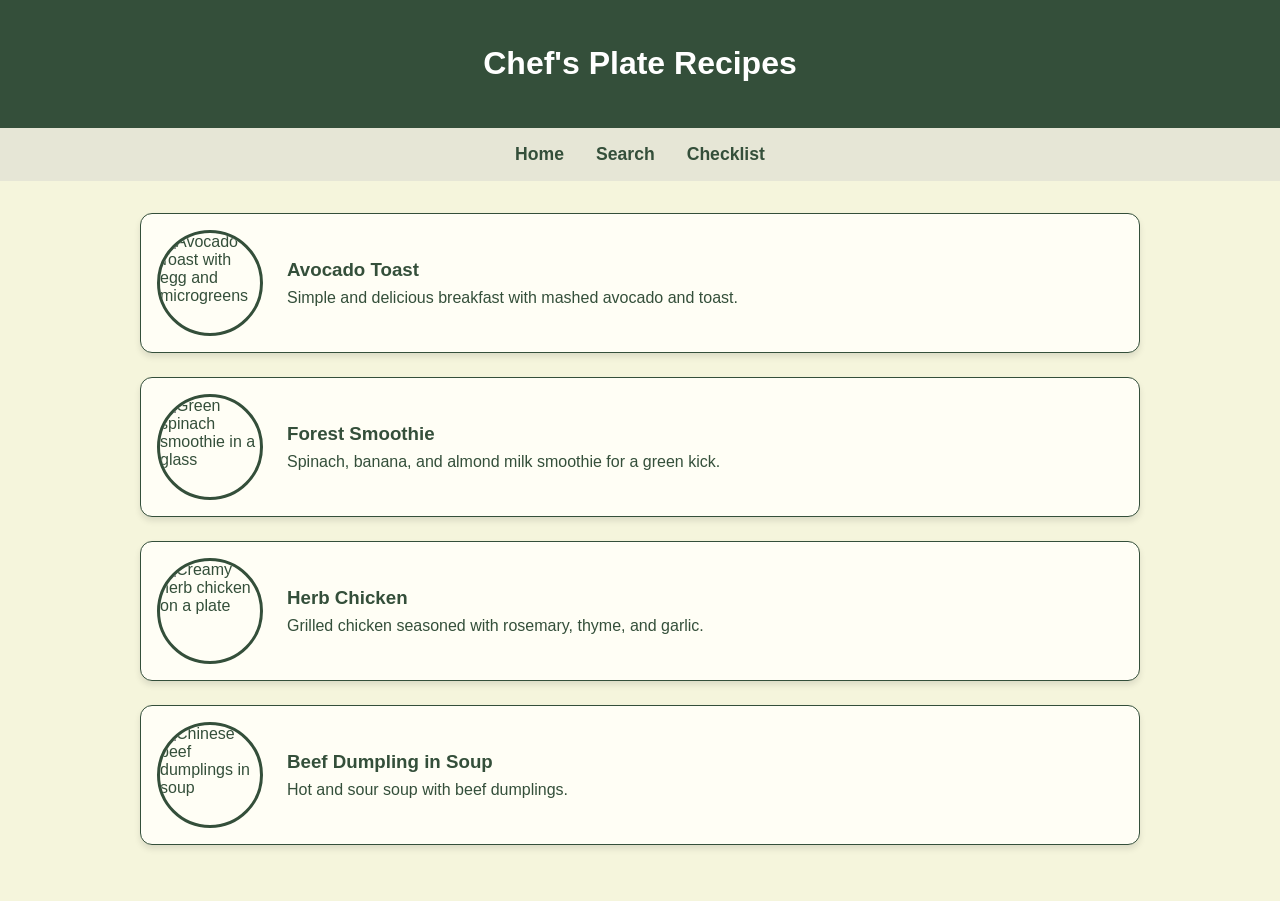
==== Index.html @ 717a1c28 "Update Index.html" ====
<!DOCTYPE html>
<html lang="en">
<head>
  <meta charset="UTF-8" />
  <title>Chef's Plate Recipes</title>
  <meta name="viewport" content="width=device-width, initial-scale=1.0" />
  <style>
    /* Base Styles */
    body {
      margin: 0;
      font-family: 'Segoe UI', sans-serif;
      background-color: #f5f5dc;
      color: #344F3A;
    }

    header {
      background-color: #344F3A;
      color: #fff;
      padding: 1.5rem 1rem;
      text-align: center;
    }

    nav {
      display: flex;
      justify-content: center;
      gap: 2rem;
      background-color: #e6e6d6;
      padding: 1rem 0;
    }

    nav a {
      text-decoration: none;
      color: #344F3A;
      font-weight: bold;
      font-size: 1.1rem;
      transition: color 0.3s;
      cursor: pointer;
    }

    nav a:hover {
      color: #2e8b57;
    }

    .container {
      max-width: 1000px;
      margin: 0 auto;
      padding: 2rem 1rem;
    }

    .section {
      display: none;
    }

    .active {
      display: block;
    }

    .recipe {
      border: 1px solid #344F3A;
      border-radius: 12px;
      padding: 1rem;
      margin-bottom: 1.5rem;
      background-color: #fffef5;
      display: flex;
      align-items: center;
      gap: 1.5rem;
      box-shadow: 0 4px 6px rgba(0, 0, 0, 0.1);
      transition: transform 0.2s;
      cursor: pointer;
    }

    .recipe:hover {
      transform: scale(1.02);
    }

    .recipe img {
      width: 100px;
      height: 100px;
      object-fit: cover;
      border-radius: 50%;
      border: 3px solid #344F3A;
    }

    .recipe h3 {
      margin: 0 0 0.5rem 0;
    }

    .recipe p {
      margin: 0;
    }

    .search-bar {
      display: flex;
      margin-bottom: 2rem;
    }

    .search-bar input {
      flex: 1;
      padding: 0.75rem;
      border: 1px solid #344F3A;
      border-radius: 8px 0 0 8px;
      font-size: 1rem;
    }

    .search-bar button {
      padding: 0.75rem 1.5rem;
      background-color: #344F3A;
      color: white;
      border: none;
      border-radius: 0 8px 8px 0;
      cursor: pointer;
      font-size: 1rem;
      transition: background-color 0.3s;
    }

    .search-bar button:hover {
      background-color: #2e8b57;
    }

    #searchResults {
      transition: opacity 0.4s ease;
    }

    mark {
      background-color: #ffff99;
      font-weight: bold;
    }

    .checklist-container {
      background-color: #fffef5;
      padding: 2rem;
      border-radius: 16px;
      box-shadow: 0 4px 12px rgba(0, 0, 0, 0.05);
    }

    .checklist-container h2 {
      text-align: center;
      margin-bottom: 1.5rem;
      font-size: 1.8rem;
    }

    .checklist {
      display: flex;
      flex-direction: column;
      gap: 1rem;
    }

    .checklist label {
      display: flex;
      align-items: center;
      font-size: 1.1rem;
      cursor: pointer;
      position: relative;
      padding-left: 2.5rem;
    }

    .checklist input[type="checkbox"] {
      position: absolute;
      opacity: 0;
      cursor: pointer;
    }

    .custom-checkbox {
      position: absolute;
      left: 0;
      top: 50%;
      transform: translateY(-50%);
      height: 20px;
      width: 20px;
      background-color: transparent;
      border: 2px solid #344F3A;
      border-radius: 50%;
      transition: background-color 0.3s;
    }

    .checklist input[type="checkbox"]:checked ~ .custom-checkbox {
      background-color: #344F3A;
    }

    .custom-checkbox::after {
      content: "✔";
      position: absolute;
      top: 50%;
      left: 50%;
      transform: translate(-50%, -50%) scale(0);
      color: white;
      font-size: 14px;
      transition: transform 0.2s ease;
    }

    .checklist input[type="checkbox"]:checked ~ .custom-checkbox::after {
      transform: translate(-50%, -50%) scale(1);
    }

    @media (max-width: 600px) {
      .recipe {
        flex-direction: column;
        align-items: flex-start;
      }

      .search-bar {
        flex-direction: column;
      }

      .search-bar input,
      .search-bar button {
        width: 100%;
        border-radius: 8px;
      }

      .search-bar button {
        margin-top: 0.5rem;
      }
    }
  </style>
</head>
<body>

  <header>
    <h1>Chef's Plate Recipes</h1>
  </header>

  <nav>
    <a onclick="showSection('home')">Home</a>
    <a onclick="showSection('search')">Search</a>
    <a onclick="showSection('checklist')">Checklist</a>
  </nav>

  <div class="container">
    <!-- Home Section -->
    <div id="home" class="section active">
      <div class="recipe" data-title="Avocado Toast">
        <img src="https://media.gettyimages.com/id/1251583567/photo/toasts-of-dark-bread-with-avocado-slices-red-tomatoes-fried-egg-and-microgreen-top-view-with.jpg" alt="Avocado Toast with egg and microgreens" />
        <div>
          <h3>Avocado Toast</h3>
          <p>Simple and delicious breakfast with mashed avocado and toast.</p>
        </div>
      </div>
      
      <div class="recipe" data-title="Forest Smoothie">
        <img src="https://www.cookingclassy.com/wp-content/uploads/2019/07/green-smoothie-10.jpg" alt="Green spinach smoothie in a glass" />
        <div>
          <h3>Forest Smoothie</h3>
          <p>Spinach, banana, and almond milk smoothie for a green kick.</p>
        </div>
      </div>
      
      <div class="recipe" data-title="Herb Chicken">
        <img src="https://www.paleorunningmomma.com/wp-content/uploads/2020/12/creamy-garlic-herb-chicken_-14.jpg" alt="Creamy herb chicken on a plate" />
        <div>
          <h3>Herb Chicken</h3>
          <p>Grilled chicken seasoned with rosemary, thyme, and garlic.</p>
        </div>
      </div>
      
      <div class="recipe" data-title="Beef Dumpling in Soup">
        <img src="https://www.marionskitchen.com/wp-content/uploads/2021/08/Northern-Chinese-Beef-Dumplings2914.jpg" alt="Chinese beef dumplings in soup" />
        <div>
          <h3>Beef Dumpling in Soup</h3>
          <p>Hot and sour soup with beef dumplings.</p>
        </div>
      </div>
    </div>

    <!-- Search Section -->
    <div id="search" class="section">
      <div class="search-bar">
        <input type="text" id="searchInput" placeholder="Search recipes..." oninput="filterRecipes()" />
        <button onclick="filterRecipes()">Search</button>
      </div>
      <div id="searchResults"></div>
    </div>

    <!-- Checklist Section -->
    <div id="checklist" class="section">
      <div class="checklist-container">
        <h2>Ingredient Checklist</h2>
        <div class="checklist">
          <label><input type="checkbox" /><span class="custom-checkbox"></span> Avocados</label>
          <label><input type="checkbox" /><span class="custom-checkbox"></span> Bread</label>
          <label><input type="checkbox" /><span class="custom-checkbox"></span> Spinach</label>
          <label><input type="checkbox" /><span class="custom-checkbox"></span> Bananas</label>
          <label><input type="checkbox" /><span class="custom-checkbox"></span> Almond Milk</label>
          <label><input type="checkbox" /><span class="custom-checkbox"></span> Chicken</label>
          <label><input type="checkbox" /><span class="custom-checkbox"></span> Garlic</label>
          <label><input type="checkbox" /><span class="custom-checkbox"></span> Thyme</label>
          <label><input type="checkbox" /><span class="custom-checkbox"></span> Rosemary</label>
        </div>
      </div>
    </div>
  </div>

  <script>
    function showSection(id) {
      document.querySelectorAll('.section').forEach(section => {
        section.classList.remove('active');
      });
      document.getElementById(id).classList.add('active');
    }

    function filterRecipes() {
      const searchValue = document.getElementById('searchInput').value.toLowerCase();
      const recipes = document.querySelectorAll('.recipe');
      const searchResults = document.getElementById('searchResults');
      searchResults.innerHTML = '';

      recipes.forEach(recipe => {
        const title = recipe.dataset.title.toLowerCase();
        if (title.includes(searchValue)) {
          const clone = recipe.cloneNode(true);
          highlightText(clone, searchValue);
          searchResults.appendChild(clone);
          setUpToggle(clone);
        }
      });

      if (!searchResults.hasChildNodes()) {
        searchResults.innerHTML = '<p>No matching recipes found.</p>';
      }

      searchResults.style.opacity = 0;
      requestAnimationFrame(() => {
        searchResults.style.transition = 'opacity 0.4s';
        searchResults.style.opacity = 1;
      });
    }

    function highlightText(recipeElement, searchValue) {
      if (!searchValue) return;
      const h3 = recipeElement.querySelector('h3');
      const regex = new RegExp(`(${searchValue})`, 'ig');
      h3.innerHTML = h3.textContent.replace(regex, `<mark>$1</mark>`);
    }

    function setUpToggle(container = document) {
      container.querySelectorAll('.recipe').forEach(recipe => {
        if (!recipe.querySelector('.details')) {
          const details = document.createElement('div');
          details.className = 'details';
          details.style.marginTop = '1rem';
          details.style.display = 'none';
          details.innerHTML = `
            <strong>Ingredients:</strong>
            <ul><li>Ingredient 1</li><li>Ingredient 2</li></ul>
            <strong>Instructions:</strong>
            <p>Lorem ipsum dolor sit amet, consectetur adipiscing elit.</p>
          `;
          recipe.appendChild(details);

          recipe.setAttribute('role', 'button');
          recipe.setAttribute('tabindex', '0');

          recipe.addEventListener('click', () => {
            details.style.display = details.style.display === 'none' ? 'block' : 'none';
          });
          recipe.addEventListener('keypress', e => {
            if (e.key === 'Enter') details.style.display = details.style.display === 'none' ? 'block' : 'none';
          });
        }
      });
    }

    document.addEventListener('DOMContentLoaded', () => {
      setUpToggle();
    });
  </script>

</body>
</html>
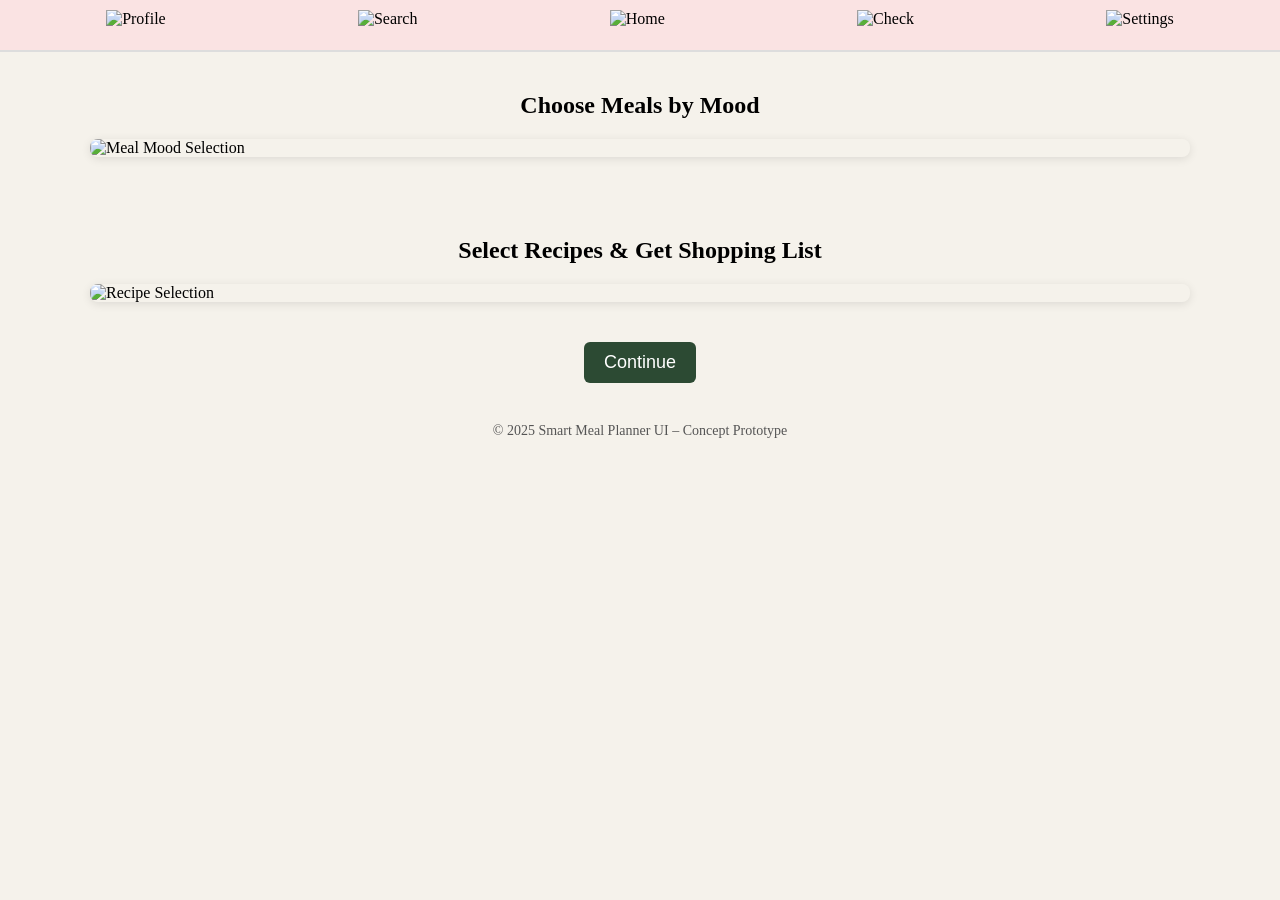
==== commit d76961c4: "Update Index.html" ====
--- a/Index.html
+++ b/Index.html
@@ -1,369 +1,94 @@
+
 <!DOCTYPE html>
 <html lang="en">
 <head>
   <meta charset="UTF-8" />
-  <title>Chef's Plate Recipes</title>
-  <meta name="viewport" content="width=device-width, initial-scale=1.0" />
+  <meta name="viewport" content="width=device-width, initial-scale=1.0"/>
+  <title>Recipe Selector</title>
   <style>
-    /* Base Styles */
     body {
+      font-family: 'Georgia', serif;
+      background: #f5f2eb;
       margin: 0;
-      font-family: 'Segoe UI', sans-serif;
-      background-color: #f5f5dc;
-      color: #344F3A;
+      padding: 0;
     }
 
     header {
-      background-color: #344F3A;
-      color: #fff;
-      padding: 1.5rem 1rem;
-      text-align: center;
+      background: #fae3e3;
+      display: flex;
+      justify-content: space-around;
+      align-items: center;
+      padding: 10px;
+      border-bottom: 2px solid #ddd;
     }
 
-    nav {
-      display: flex;
-      justify-content: center;
-      gap: 2rem;
-      background-color: #e6e6d6;
-      padding: 1rem 0;
-    }
-
-    nav a {
-      text-decoration: none;
-      color: #344F3A;
-      font-weight: bold;
-      font-size: 1.1rem;
-      transition: color 0.3s;
+    header img {
+      height: 30px;
       cursor: pointer;
     }
 
-    nav a:hover {
-      color: #2e8b57;
+    .section {
+      padding: 20px;
     }
 
-    .container {
-      max-width: 1000px;
-      margin: 0 auto;
-      padding: 2rem 1rem;
+    .image-full {
+      width: 100%;
+      max-width: 1100px;
+      display: block;
+      margin: 20px auto;
+      border-radius: 8px;
+      box-shadow: 0 2px 10px rgba(0,0,0,0.1);
     }
 
-    .section {
-      display: none;
+    footer {
+      text-align: center;
+      padding: 20px;
+      font-size: 14px;
+      color: #555;
     }
 
-    .active {
-      display: block;
-    }
-
-    .recipe {
-      border: 1px solid #344F3A;
-      border-radius: 12px;
-      padding: 1rem;
-      margin-bottom: 1.5rem;
-      background-color: #fffef5;
-      display: flex;
-      align-items: center;
-      gap: 1.5rem;
-      box-shadow: 0 4px 6px rgba(0, 0, 0, 0.1);
-      transition: transform 0.2s;
+    button {
+      background-color: #2c4a33;
+      color: #fff;
+      padding: 10px 20px;
+      font-size: 18px;
+      border: none;
+      border-radius: 6px;
+      margin-top: 20px;
       cursor: pointer;
     }
 
-    .recipe:hover {
-      transform: scale(1.02);
-    }
-
-    .recipe img {
-      width: 100px;
-      height: 100px;
-      object-fit: cover;
-      border-radius: 50%;
-      border: 3px solid #344F3A;
-    }
-
-    .recipe h3 {
-      margin: 0 0 0.5rem 0;
-    }
-
-    .recipe p {
-      margin: 0;
-    }
-
-    .search-bar {
-      display: flex;
-      margin-bottom: 2rem;
-    }
-
-    .search-bar input {
-      flex: 1;
-      padding: 0.75rem;
-      border: 1px solid #344F3A;
-      border-radius: 8px 0 0 8px;
-      font-size: 1rem;
-    }
-
-    .search-bar button {
-      padding: 0.75rem 1.5rem;
-      background-color: #344F3A;
-      color: white;
-      border: none;
-      border-radius: 0 8px 8px 0;
-      cursor: pointer;
-      font-size: 1rem;
-      transition: background-color 0.3s;
-    }
-
-    .search-bar button:hover {
-      background-color: #2e8b57;
-    }
-
-    #searchResults {
-      transition: opacity 0.4s ease;
-    }
-
-    mark {
-      background-color: #ffff99;
-      font-weight: bold;
-    }
-
-    .checklist-container {
-      background-color: #fffef5;
-      padding: 2rem;
-      border-radius: 16px;
-      box-shadow: 0 4px 12px rgba(0, 0, 0, 0.05);
-    }
-
-    .checklist-container h2 {
-      text-align: center;
-      margin-bottom: 1.5rem;
-      font-size: 1.8rem;
-    }
-
-    .checklist {
-      display: flex;
-      flex-direction: column;
-      gap: 1rem;
-    }
-
-    .checklist label {
-      display: flex;
-      align-items: center;
-      font-size: 1.1rem;
-      cursor: pointer;
-      position: relative;
-      padding-left: 2.5rem;
-    }
-
-    .checklist input[type="checkbox"] {
-      position: absolute;
-      opacity: 0;
-      cursor: pointer;
-    }
-
-    .custom-checkbox {
-      position: absolute;
-      left: 0;
-      top: 50%;
-      transform: translateY(-50%);
-      height: 20px;
-      width: 20px;
-      background-color: transparent;
-      border: 2px solid #344F3A;
-      border-radius: 50%;
-      transition: background-color 0.3s;
-    }
-
-    .checklist input[type="checkbox"]:checked ~ .custom-checkbox {
-      background-color: #344F3A;
-    }
-
-    .custom-checkbox::after {
-      content: "✔";
-      position: absolute;
-      top: 50%;
-      left: 50%;
-      transform: translate(-50%, -50%) scale(0);
-      color: white;
-      font-size: 14px;
-      transition: transform 0.2s ease;
-    }
-
-    .checklist input[type="checkbox"]:checked ~ .custom-checkbox::after {
-      transform: translate(-50%, -50%) scale(1);
-    }
-
-    @media (max-width: 600px) {
-      .recipe {
-        flex-direction: column;
-        align-items: flex-start;
-      }
-
-      .search-bar {
-        flex-direction: column;
-      }
-
-      .search-bar input,
-      .search-bar button {
-        width: 100%;
-        border-radius: 8px;
-      }
-
-      .search-bar button {
-        margin-top: 0.5rem;
-      }
+    button:hover {
+      background-color: #3a6443;
     }
   </style>
 </head>
 <body>
 
   <header>
-    <h1>Chef's Plate Recipes</h1>
+    <img src="https://upload.wikimedia.org/wikipedia/commons/thumb/9/99/OOjs_UI_icon_userAvatar.svg/1024px-OOjs_UI_icon_userAvatar.svg.png" alt="Profile" />
+    <img src="https://upload.wikimedia.org/wikipedia/commons/thumb/2/24/Icon_search_font_awesome.svg/2048px-Icon_search_font_awesome.svg.png" alt="Search" />
+    <img src="https://upload.wikimedia.org/wikipedia/commons/9/92/Home_icon_black.png" alt="Home" />
+    <img src="https://upload.wikimedia.org/wikipedia/commons/thumb/0/0e/Check_mark_icon.svg/2048px-Check_mark_icon.svg.png" alt="Check" />
+    <img src="https://upload.wikimedia.org/wikipedia/commons/5/55/Settings_icon_2.svg" alt="Settings" />
   </header>
 
-  <nav>
-    <a onclick="showSection('home')">Home</a>
-    <a onclick="showSection('search')">Search</a>
-    <a onclick="showSection('checklist')">Checklist</a>
-  </nav>
+  <div class="section">
+    <h2 style="text-align: center;">Choose Meals by Mood</h2>
+    <img src="/mnt/data/Screen Shot 2025-05-08 at 7.22.37 PM.png" alt="Meal Mood Selection" class="image-full"/>
+  </div>
 
-  <div class="container">
-    <!-- Home Section -->
-    <div id="home" class="section active">
-      <div class="recipe" data-title="Avocado Toast">
-        <img src="https://media.gettyimages.com/id/1251583567/photo/toasts-of-dark-bread-with-avocado-slices-red-tomatoes-fried-egg-and-microgreen-top-view-with.jpg" alt="Avocado Toast with egg and microgreens" />
-        <div>
-          <h3>Avocado Toast</h3>
-          <p>Simple and delicious breakfast with mashed avocado and toast.</p>
-        </div>
-      </div>
-      
-      <div class="recipe" data-title="Forest Smoothie">
-        <img src="https://www.cookingclassy.com/wp-content/uploads/2019/07/green-smoothie-10.jpg" alt="Green spinach smoothie in a glass" />
-        <div>
-          <h3>Forest Smoothie</h3>
-          <p>Spinach, banana, and almond milk smoothie for a green kick.</p>
-        </div>
-      </div>
-      
-      <div class="recipe" data-title="Herb Chicken">
-        <img src="https://www.paleorunningmomma.com/wp-content/uploads/2020/12/creamy-garlic-herb-chicken_-14.jpg" alt="Creamy herb chicken on a plate" />
-        <div>
-          <h3>Herb Chicken</h3>
-          <p>Grilled chicken seasoned with rosemary, thyme, and garlic.</p>
-        </div>
-      </div>
-      
-      <div class="recipe" data-title="Beef Dumpling in Soup">
-        <img src="https://www.marionskitchen.com/wp-content/uploads/2021/08/Northern-Chinese-Beef-Dumplings2914.jpg" alt="Chinese beef dumplings in soup" />
-        <div>
-          <h3>Beef Dumpling in Soup</h3>
-          <p>Hot and sour soup with beef dumplings.</p>
-        </div>
-      </div>
-    </div>
-
-    <!-- Search Section -->
-    <div id="search" class="section">
-      <div class="search-bar">
-        <input type="text" id="searchInput" placeholder="Search recipes..." oninput="filterRecipes()" />
-        <button onclick="filterRecipes()">Search</button>
-      </div>
-      <div id="searchResults"></div>
-    </div>
-
-    <!-- Checklist Section -->
-    <div id="checklist" class="section">
-      <div class="checklist-container">
-        <h2>Ingredient Checklist</h2>
-        <div class="checklist">
-          <label><input type="checkbox" /><span class="custom-checkbox"></span> Avocados</label>
-          <label><input type="checkbox" /><span class="custom-checkbox"></span> Bread</label>
-          <label><input type="checkbox" /><span class="custom-checkbox"></span> Spinach</label>
-          <label><input type="checkbox" /><span class="custom-checkbox"></span> Bananas</label>
-          <label><input type="checkbox" /><span class="custom-checkbox"></span> Almond Milk</label>
-          <label><input type="checkbox" /><span class="custom-checkbox"></span> Chicken</label>
-          <label><input type="checkbox" /><span class="custom-checkbox"></span> Garlic</label>
-          <label><input type="checkbox" /><span class="custom-checkbox"></span> Thyme</label>
-          <label><input type="checkbox" /><span class="custom-checkbox"></span> Rosemary</label>
-        </div>
-      </div>
+  <div class="section">
+    <h2 style="text-align: center;">Select Recipes & Get Shopping List</h2>
+    <img src="/mnt/data/Screen Shot 2025-05-08 at 7.22.19 PM.png" alt="Recipe Selection" class="image-full"/>
+    <div style="text-align: center;">
+      <button onclick="alert('Continue to groceries')">Continue</button>
     </div>
   </div>
 
-  <script>
-    function showSection(id) {
-      document.querySelectorAll('.section').forEach(section => {
-        section.classList.remove('active');
-      });
-      document.getElementById(id).classList.add('active');
-    }
-
-    function filterRecipes() {
-      const searchValue = document.getElementById('searchInput').value.toLowerCase();
-      const recipes = document.querySelectorAll('.recipe');
-      const searchResults = document.getElementById('searchResults');
-      searchResults.innerHTML = '';
-
-      recipes.forEach(recipe => {
-        const title = recipe.dataset.title.toLowerCase();
-        if (title.includes(searchValue)) {
-          const clone = recipe.cloneNode(true);
-          highlightText(clone, searchValue);
-          searchResults.appendChild(clone);
-          setUpToggle(clone);
-        }
-      });
-
-      if (!searchResults.hasChildNodes()) {
-        searchResults.innerHTML = '<p>No matching recipes found.</p>';
-      }
-
-      searchResults.style.opacity = 0;
-      requestAnimationFrame(() => {
-        searchResults.style.transition = 'opacity 0.4s';
-        searchResults.style.opacity = 1;
-      });
-    }
-
-    function highlightText(recipeElement, searchValue) {
-      if (!searchValue) return;
-      const h3 = recipeElement.querySelector('h3');
-      const regex = new RegExp(`(${searchValue})`, 'ig');
-      h3.innerHTML = h3.textContent.replace(regex, `<mark>$1</mark>`);
-    }
-
-    function setUpToggle(container = document) {
-      container.querySelectorAll('.recipe').forEach(recipe => {
-        if (!recipe.querySelector('.details')) {
-          const details = document.createElement('div');
-          details.className = 'details';
-          details.style.marginTop = '1rem';
-          details.style.display = 'none';
-          details.innerHTML = `
-            <strong>Ingredients:</strong>
-            <ul><li>Ingredient 1</li><li>Ingredient 2</li></ul>
-            <strong>Instructions:</strong>
-            <p>Lorem ipsum dolor sit amet, consectetur adipiscing elit.</p>
-          `;
-          recipe.appendChild(details);
-
-          recipe.setAttribute('role', 'button');
-          recipe.setAttribute('tabindex', '0');
-
-          recipe.addEventListener('click', () => {
-            details.style.display = details.style.display === 'none' ? 'block' : 'none';
-          });
-          recipe.addEventListener('keypress', e => {
-            if (e.key === 'Enter') details.style.display = details.style.display === 'none' ? 'block' : 'none';
-          });
-        }
-      });
-    }
-
-    document.addEventListener('DOMContentLoaded', () => {
-      setUpToggle();
-    });
-  </script>
-
+  <footer>
+    &copy; 2025 Smart Meal Planner UI – Concept Prototype
+  </footer>
 </body>
 </html>
+
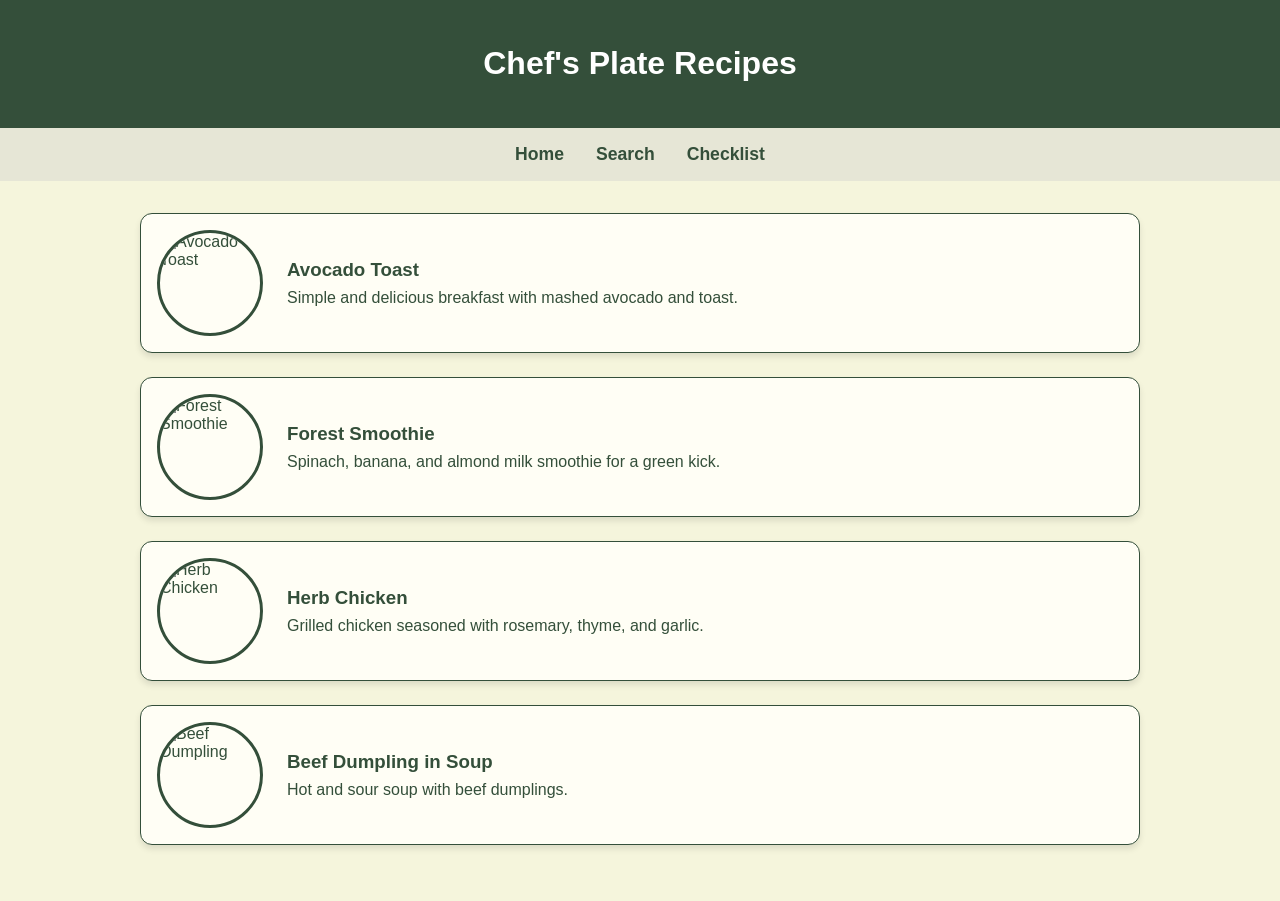
==== commit 87dfb320: "Update Index.html" ====
--- a/Index.html
+++ b/Index.html
@@ -1,94 +1,328 @@
-
 <!DOCTYPE html>
 <html lang="en">
 <head>
   <meta charset="UTF-8" />
-  <meta name="viewport" content="width=device-width, initial-scale=1.0"/>
-  <title>Recipe Selector</title>
+  <title>Chef's Plate Recipes</title>
+  <meta name="viewport" content="width=device-width, initial-scale=1.0" />
   <style>
+    /* Base Styles */
     body {
-      font-family: 'Georgia', serif;
-      background: #f5f2eb;
       margin: 0;
-      padding: 0;
+      font-family: 'Segoe UI', sans-serif;
+      background-color: #f5f5dc;
+      color: #344F3A;
     }
 
     header {
-      background: #fae3e3;
-      display: flex;
-      justify-content: space-around;
+      background-color: #344F3A;
+      color: #fff;
+      padding: 1.5rem 1rem;
+      text-align: center;
+    }
+
+    nav {
+      display: flex;
+      justify-content: center;
+      gap: 2rem;
+      background-color: #e6e6d6;
+      padding: 1rem 0;
+    }
+
+    nav a {
+      text-decoration: none;
+      color: #344F3A;
+      font-weight: bold;
+      font-size: 1.1rem;
+      transition: color 0.3s;
+    }
+
+    nav a:hover {
+      color: #2e8b57;
+    }
+
+    .container {
+      max-width: 1000px;
+      margin: 0 auto;
+      padding: 2rem 1rem;
+    }
+
+    .section {
+      display: none;
+    }
+
+    .active {
+      display: block;
+    }
+
+    /* Recipe Cards */
+    .recipe {
+      border: 1px solid #344F3A;
+      border-radius: 12px;
+      padding: 1rem;
+      margin-bottom: 1.5rem;
+      background-color: #fffef5;
+      display: flex;
       align-items: center;
-      padding: 10px;
-      border-bottom: 2px solid #ddd;
-    }
-
-    header img {
-      height: 30px;
+      gap: 1.5rem;
+      box-shadow: 0 4px 6px rgba(0, 0, 0, 0.1);
+      transition: transform 0.2s;
+    }
+
+    .recipe:hover {
+      transform: scale(1.02);
+    }
+
+    .recipe img {
+      width: 100px;
+      height: 100px;
+      object-fit: cover;
+      border-radius: 50%;
+      border: 3px solid #344F3A;
+    }
+
+    .recipe h3 {
+      margin: 0 0 0.5rem 0;
+    }
+
+    .recipe p {
+      margin: 0;
+    }
+
+    /* Search Section */
+    .search-bar {
+      display: flex;
+      margin-bottom: 2rem;
+    }
+
+    .search-bar input {
+      flex: 1;
+      padding: 0.75rem;
+      border: 1px solid #344F3A;
+      border-radius: 8px 0 0 8px;
+      font-size: 1rem;
+    }
+
+    .search-bar button {
+      padding: 0.75rem 1.5rem;
+      background-color: #344F3A;
+      color: white;
+      border: none;
+      border-radius: 0 8px 8px 0;
       cursor: pointer;
-    }
-
-    .section {
-      padding: 20px;
-    }
-
-    .image-full {
-      width: 100%;
-      max-width: 1100px;
-      display: block;
-      margin: 20px auto;
-      border-radius: 8px;
-      box-shadow: 0 2px 10px rgba(0,0,0,0.1);
-    }
-
-    footer {
+      font-size: 1rem;
+      transition: background-color 0.3s;
+    }
+
+    .search-bar button:hover {
+      background-color: #2e8b57;
+    }
+
+    /* Checklist Section */
+    .checklist-container {
+      background-color: #fffef5;
+      padding: 2rem;
+      border-radius: 16px;
+      box-shadow: 0 4px 12px rgba(0, 0, 0, 0.05);
+    }
+
+    .checklist-container h2 {
       text-align: center;
-      padding: 20px;
+      margin-bottom: 1.5rem;
+      font-size: 1.8rem;
+    }
+
+    .checklist {
+      display: flex;
+      flex-direction: column;
+      gap: 1rem;
+    }
+
+    .checklist label {
+      display: flex;
+      align-items: center;
+      font-size: 1.1rem;
+      cursor: pointer;
+      position: relative;
+      padding-left: 2.5rem;
+    }
+
+    .checklist input[type="checkbox"] {
+      position: absolute;
+      opacity: 0;
+      cursor: pointer;
+    }
+
+    .custom-checkbox {
+      position: absolute;
+      left: 0;
+      top: 50%;
+      transform: translateY(-50%);
+      height: 20px;
+      width: 20px;
+      background-color: transparent;
+      border: 2px solid #344F3A;
+      border-radius: 50%;
+      transition: background-color 0.3s;
+    }
+
+    .checklist input[type="checkbox"]:checked ~ .custom-checkbox {
+      background-color: #344F3A;
+    }
+
+    .custom-checkbox::after {
+      content: "✔";
+      position: absolute;
+      top: 50%;
+      left: 50%;
+      transform: translate(-50%, -50%) scale(0);
+      color: white;
       font-size: 14px;
-      color: #555;
-    }
-
-    button {
-      background-color: #2c4a33;
-      color: #fff;
-      padding: 10px 20px;
-      font-size: 18px;
-      border: none;
-      border-radius: 6px;
-      margin-top: 20px;
-      cursor: pointer;
-    }
-
-    button:hover {
-      background-color: #3a6443;
+      transition: transform 0.2s ease;
+    }
+
+    .checklist input[type="checkbox"]:checked ~ .custom-checkbox::after {
+      transform: translate(-50%, -50%) scale(1);
+    }
+
+    /* Responsive Design */
+    @media (max-width: 600px) {
+      .recipe {
+        flex-direction: column;
+        align-items: flex-start;
+      }
+
+      .search-bar {
+        flex-direction: column;
+      }
+
+      .search-bar input,
+      .search-bar button {
+        width: 100%;
+        border-radius: 8px;
+      }
+
+      .search-bar button {
+        margin-top: 0.5rem;
+      }
     }
   </style>
 </head>
 <body>
 
   <header>
-    <img src="https://upload.wikimedia.org/wikipedia/commons/thumb/9/99/OOjs_UI_icon_userAvatar.svg/1024px-OOjs_UI_icon_userAvatar.svg.png" alt="Profile" />
-    <img src="https://upload.wikimedia.org/wikipedia/commons/thumb/2/24/Icon_search_font_awesome.svg/2048px-Icon_search_font_awesome.svg.png" alt="Search" />
-    <img src="https://upload.wikimedia.org/wikipedia/commons/9/92/Home_icon_black.png" alt="Home" />
-    <img src="https://upload.wikimedia.org/wikipedia/commons/thumb/0/0e/Check_mark_icon.svg/2048px-Check_mark_icon.svg.png" alt="Check" />
-    <img src="https://upload.wikimedia.org/wikipedia/commons/5/55/Settings_icon_2.svg" alt="Settings" />
+    <h1>Chef's Plate Recipes</h1>
   </header>
 
-  <div class="section">
-    <h2 style="text-align: center;">Choose Meals by Mood</h2>
-    <img src="/mnt/data/Screen Shot 2025-05-08 at 7.22.37 PM.png" alt="Meal Mood Selection" class="image-full"/>
-  </div>
-
-  <div class="section">
-    <h2 style="text-align: center;">Select Recipes & Get Shopping List</h2>
-    <img src="/mnt/data/Screen Shot 2025-05-08 at 7.22.19 PM.png" alt="Recipe Selection" class="image-full"/>
-    <div style="text-align: center;">
-      <button onclick="alert('Continue to groceries')">Continue</button>
+  <nav>
+    <a onclick="showSection('home')">Home</a>
+    <a onclick="showSection('search')">Search</a>
+    <a onclick="showSection('checklist')">Checklist</a>
+  </nav>
+
+  <div class="container">
+    <!-- Home Section -->
+    <div id="home" class="section active">
+      <div class="recipe" data-title="Avocado Toast">
+        <img src="https://media.gettyimages.com/id/1251583567/photo/toasts-of-dark-bread-with-avocado-slices-red-tomatoes-fried-egg-and-microgreen-top-view-with.jpg?s=612x612&w=0&k=20&c=mQfW5zvZhNDWJyHYRyfWkAptg5NVJNYzn84XAdib5jc=" alt="Avocado Toast" />
+        <div>
+          <h3>Avocado Toast</h3>
+          <p>Simple and delicious breakfast with mashed avocado and toast.</p>
+        </div>
+      </div>
+      <div class="recipe" data-title="Forest Smoothie">
+        <img src="https://www.cookingclassy.com/wp-content/uploads/2019/07/green-smoothie-10.jpg" alt="Forest Smoothie" />
+        <div>
+          <h3>Forest Smoothie</h3>
+          <p>Spinach, banana, and almond milk smoothie for a green kick.</p>
+        </div>
+      </div>
+      <div class="recipe" data-title="Herb Chicken">
+        <img src="https://www.paleorunningmomma.com/wp-content/uploads/2020/12/creamy-garlic-herb-chicken_-14.jpg" alt="Herb Chicken" />
+        <div>
+          <h3>Herb Chicken</h3>
+          <p>Grilled chicken seasoned with rosemary, thyme, and garlic.</p>
+        </div>
+      </div>
+      <div class="recipe" data-title="Beef Dumpling in Soup">
+        <img src="https://www.marionskitchen.com/wp-content/uploads/2021/08/Northern-Chinese-Beef-Dumplings2914.jpg" alt="Beef Dumpling" />
+        <div>
+          <h3>Beef Dumpling in Soup</h3>
+          <p>Hot and sour soup with beef dumplings.</p>
+        </div>
+      </div>
+    </div>
+
+    <!-- Search Section -->
+    <div id="search" class="section">
+      <div class="search-bar">
+        <input type="text" id="searchInput" placeholder="Search recipes..." oninput="filterRecipes()" />
+        <button onclick="filterRecipes()">Search</button>
+      </div>
+      <div id="searchResults">
+        <!-- Results populated by JS -->
+      </div>
+    </div>
+
+    <!-- Checklist Section -->
+    <div id="checklist" class="section">
+      <div class="checklist-container">
+        <h2>Ingredient Checklist</h2>
+        <div class="checklist">
+          <label>
+            <input type="checkbox" />
+            <span class="custom-checkbox"></span>
+            Avocados
+          </label>
+          <label>
+            <input type="checkbox" />
+            <span class="custom-checkbox"></span>
+            Bread
+          </label>
+          <label>
+            <input type="checkbox" />
+            <span class="custom-checkbox"></span>
+            Spinach
+          </label>
+          <label>
+            <input type="checkbox" />
+            <span class="custom-checkbox"></span>
+            Bananas
+          </label>
+          <label>
+            <input type="checkbox" />
+            <span class="custom-checkbox"></span>
+            Almond Milk
+          </label>
+          <label>
+            <input type="checkbox" />
+            <span class="custom-checkbox"></span>
+            Chicken
+          </label>
+          <label>
+            <input type="checkbox" />
+            <span class="custom-checkbox"></span>
+            Garlic
+          </label>
+          <label>
+            <input type="checkbox" />
+            <span class="custom-checkbox"></span>
+            Thyme
+          </label>
+          <label>
+            <input type="checkbox" />
+            <span class="custom-checkbox"></span>
+            Rosemary
+          </label>
+        </div>
+      </div>
     </div>
   </div>
 
-  <footer>
-    &copy; 2025 Smart Meal Planner UI – Concept Prototype
-  </footer>
-</body>
-</html>
-
+  <script>
+    function showSection(id) {
+      document.querySelectorAll('.section').forEach(section => {
+        section.classList.remove('active');
+      });
+      document
+::contentReference[oaicite:0]{index=0}
+ 
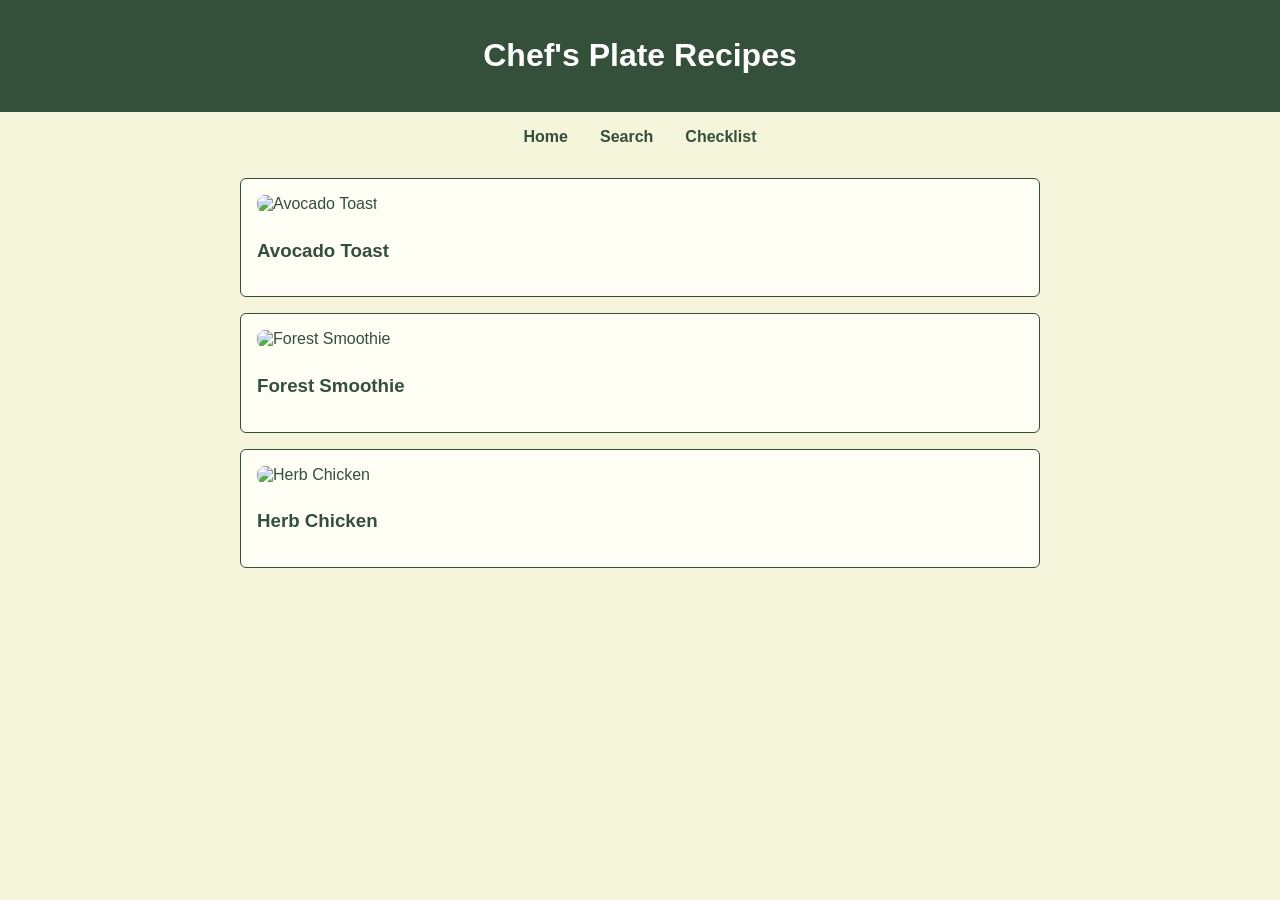
==== commit 908d79b9: "Update Index.html" ====
--- a/Index.html
+++ b/Index.html
@@ -2,10 +2,9 @@
 <html lang="en">
 <head>
   <meta charset="UTF-8" />
+  <meta name="viewport" content="width=device-width, initial-scale=1.0" />
   <title>Chef's Plate Recipes</title>
-  <meta name="viewport" content="width=device-width, initial-scale=1.0" />
   <style>
-    /* Base Styles */
     body {
       margin: 0;
       font-family: 'Segoe UI', sans-serif;
@@ -16,7 +15,7 @@
     header {
       background-color: #344F3A;
       color: #fff;
-      padding: 1.5rem 1rem;
+      padding: 1rem;
       text-align: center;
     }
 
@@ -24,26 +23,24 @@
       display: flex;
       justify-content: center;
       gap: 2rem;
-      background-color: #e6e6d6;
-      padding: 1rem 0;
+      margin: 1rem 0;
     }
 
     nav a {
       text-decoration: none;
       color: #344F3A;
       font-weight: bold;
-      font-size: 1.1rem;
-      transition: color 0.3s;
+      cursor: pointer;
     }
 
     nav a:hover {
-      color: #2e8b57;
+      text-decoration: underline;
     }
 
     .container {
-      max-width: 1000px;
+      max-width: 800px;
       margin: 0 auto;
-      padding: 2rem 1rem;
+      padding: 1rem;
     }
 
     .section {
@@ -54,161 +51,96 @@
       display: block;
     }
 
-    /* Recipe Cards */
-    .recipe {
-      border: 1px solid #344F3A;
-      border-radius: 12px;
-      padding: 1rem;
-      margin-bottom: 1.5rem;
-      background-color: #fffef5;
-      display: flex;
-      align-items: center;
-      gap: 1.5rem;
-      box-shadow: 0 4px 6px rgba(0, 0, 0, 0.1);
-      transition: transform 0.2s;
-    }
-
-    .recipe:hover {
-      transform: scale(1.02);
-    }
-
-    .recipe img {
-      width: 100px;
-      height: 100px;
-      object-fit: cover;
-      border-radius: 50%;
-      border: 3px solid #344F3A;
-    }
-
-    .recipe h3 {
-      margin: 0 0 0.5rem 0;
-    }
-
-    .recipe p {
-      margin: 0;
-    }
-
-    /* Search Section */
     .search-bar {
       display: flex;
-      margin-bottom: 2rem;
+      margin-bottom: 1rem;
     }
 
     .search-bar input {
       flex: 1;
-      padding: 0.75rem;
+      padding: 0.5rem;
       border: 1px solid #344F3A;
-      border-radius: 8px 0 0 8px;
-      font-size: 1rem;
+      border-radius: 4px 0 0 4px;
     }
 
     .search-bar button {
-      padding: 0.75rem 1.5rem;
+      padding: 0.5rem 1rem;
       background-color: #344F3A;
       color: white;
       border: none;
-      border-radius: 0 8px 8px 0;
+      border-radius: 0 4px 4px 0;
       cursor: pointer;
-      font-size: 1rem;
-      transition: background-color 0.3s;
-    }
-
-    .search-bar button:hover {
-      background-color: #2e8b57;
-    }
-
-    /* Checklist Section */
+    }
+
+    .recipe {
+      border: 1px solid #344F3A;
+      border-radius: 6px;
+      padding: 1rem;
+      margin-bottom: 1rem;
+      background-color: #fffef5;
+      cursor: pointer;
+    }
+
+    .recipe img {
+      width: 100%;
+      max-width: 300px;
+      height: auto;
+      border-radius: 8px;
+      margin-bottom: 0.5rem;
+    }
+
+    .recipe-detail {
+      display: none;
+      padding: 0.5rem 1rem;
+      background-color: #eef2e6;
+      border-left: 4px solid #344F3A;
+    }
+
     .checklist-container {
-      background-color: #fffef5;
-      padding: 2rem;
+      background-color: white;
+      padding: 30px 40px;
       border-radius: 16px;
-      box-shadow: 0 4px 12px rgba(0, 0, 0, 0.05);
-    }
-
-    .checklist-container h2 {
-      text-align: center;
-      margin-bottom: 1.5rem;
-      font-size: 1.8rem;
-    }
-
-    .checklist {
-      display: flex;
-      flex-direction: column;
-      gap: 1rem;
-    }
-
-    .checklist label {
-      display: flex;
-      align-items: center;
-      font-size: 1.1rem;
-      cursor: pointer;
+      box-shadow: 0 4px 20px rgba(0, 0, 0, 0.05);
+      max-width: 400px;
+      margin: 2rem auto;
+    }
+
+    .custom-checkbox {
+      width: 20px;
+      height: 20px;
+      border-radius: 50%;
+      border: 2px solid #344F3A;
+      margin-right: 15px;
       position: relative;
-      padding-left: 2.5rem;
+      background-color: transparent;
+      transition: background-color 0.3s ease;
     }
 
     .checklist input[type="checkbox"] {
-      position: absolute;
-      opacity: 0;
-      cursor: pointer;
-    }
-
-    .custom-checkbox {
-      position: absolute;
-      left: 0;
-      top: 50%;
-      transform: translateY(-50%);
-      height: 20px;
-      width: 20px;
-      background-color: transparent;
-      border: 2px solid #344F3A;
-      border-radius: 50%;
-      transition: background-color 0.3s;
-    }
-
-    .checklist input[type="checkbox"]:checked ~ .custom-checkbox {
+      display: none;
+    }
+
+    .checklist input[type="checkbox"]:checked + .custom-checkbox {
       background-color: #344F3A;
     }
 
     .custom-checkbox::after {
       content: "✔";
+      color: white;
       position: absolute;
       top: 50%;
       left: 50%;
-      transform: translate(-50%, -50%) scale(0);
-      color: white;
+      transform: translate(-50%, -55%) scale(0);
       font-size: 14px;
       transition: transform 0.2s ease;
     }
 
-    .checklist input[type="checkbox"]:checked ~ .custom-checkbox::after {
-      transform: translate(-50%, -50%) scale(1);
-    }
-
-    /* Responsive Design */
-    @media (max-width: 600px) {
-      .recipe {
-        flex-direction: column;
-        align-items: flex-start;
-      }
-
-      .search-bar {
-        flex-direction: column;
-      }
-
-      .search-bar input,
-      .search-bar button {
-        width: 100%;
-        border-radius: 8px;
-      }
-
-      .search-bar button {
-        margin-top: 0.5rem;
-      }
+    .checklist input[type="checkbox"]:checked + .custom-checkbox::after {
+      transform: translate(-50%, -55%) scale(1);
     }
   </style>
 </head>
 <body>
-
   <header>
     <h1>Chef's Plate Recipes</h1>
   </header>
@@ -222,32 +154,28 @@
   <div class="container">
     <!-- Home Section -->
     <div id="home" class="section active">
-      <div class="recipe" data-title="Avocado Toast">
-        <img src="https://media.gettyimages.com/id/1251583567/photo/toasts-of-dark-bread-with-avocado-slices-red-tomatoes-fried-egg-and-microgreen-top-view-with.jpg?s=612x612&w=0&k=20&c=mQfW5zvZhNDWJyHYRyfWkAptg5NVJNYzn84XAdib5jc=" alt="Avocado Toast" />
-        <div>
-          <h3>Avocado Toast</h3>
-          <p>Simple and delicious breakfast with mashed avocado and toast.</p>
-        </div>
-      </div>
-      <div class="recipe" data-title="Forest Smoothie">
-        <img src="https://www.cookingclassy.com/wp-content/uploads/2019/07/green-smoothie-10.jpg" alt="Forest Smoothie" />
-        <div>
-          <h3>Forest Smoothie</h3>
-          <p>Spinach, banana, and almond milk smoothie for a green kick.</p>
-        </div>
-      </div>
-      <div class="recipe" data-title="Herb Chicken">
-        <img src="https://www.paleorunningmomma.com/wp-content/uploads/2020/12/creamy-garlic-herb-chicken_-14.jpg" alt="Herb Chicken" />
-        <div>
-          <h3>Herb Chicken</h3>
-          <p>Grilled chicken seasoned with rosemary, thyme, and garlic.</p>
-        </div>
-      </div>
-      <div class="recipe" data-title="Beef Dumpling in Soup">
-        <img src="https://www.marionskitchen.com/wp-content/uploads/2021/08/Northern-Chinese-Beef-Dumplings2914.jpg" alt="Beef Dumpling" />
-        <div>
-          <h3>Beef Dumpling in Soup</h3>
-          <p>Hot and sour soup with beef dumplings.</p>
+      <div class="recipe" onclick="toggleDetail(this)">
+        <img src="https://media.gettyimages.com/id/1251583567/photo/toasts-of-dark-bread-with-avocado-slices-red-tomatoes-fried-egg-and-microgreen-top-view-with.jpg?s=612x612&w=0&k=20&c=mQfW5zvZhNDWJyHYRyfWkAptg5NVJNYzn84XAdib5jc=" alt="Avocado Toast">
+        <h3>Avocado Toast</h3>
+        <div class="recipe-detail">
+          <strong>Ingredients:</strong> Avocado, Bread, Egg, Tomato, Microgreens<br>
+          <strong>Instructions:</strong> Toast bread, mash avocado, top with egg, tomato, and greens.
+        </div>
+      </div>
+      <div class="recipe" onclick="toggleDetail(this)">
+        <img src="https://www.cookingclassy.com/wp-content/uploads/2019/07/green-smoothie-10.jpg" alt="Forest Smoothie">
+        <h3>Forest Smoothie</h3>
+        <div class="recipe-detail">
+          <strong>Ingredients:</strong> Spinach, Banana, Almond Milk<br>
+          <strong>Instructions:</strong> Blend all ingredients until smooth.
+        </div>
+      </div>
+      <div class="recipe" onclick="toggleDetail(this)">
+        <img src="https://www.paleorunningmomma.com/wp-content/uploads/2020/12/creamy-garlic-herb-chicken_-14.jpg" alt="Herb Chicken">
+        <h3>Herb Chicken</h3>
+        <div class="recipe-detail">
+          <strong>Ingredients:</strong> Chicken, Garlic, Thyme, Rosemary<br>
+          <strong>Instructions:</strong> Grill seasoned chicken until fully cooked.
         </div>
       </div>
     </div>
@@ -258,9 +186,7 @@
         <input type="text" id="searchInput" placeholder="Search recipes..." oninput="filterRecipes()" />
         <button onclick="filterRecipes()">Search</button>
       </div>
-      <div id="searchResults">
-        <!-- Results populated by JS -->
-      </div>
+      <div id="searchResults"></div>
     </div>
 
     <!-- Checklist Section -->
@@ -268,51 +194,15 @@
       <div class="checklist-container">
         <h2>Ingredient Checklist</h2>
         <div class="checklist">
-          <label>
-            <input type="checkbox" />
-            <span class="custom-checkbox"></span>
-            Avocados
-          </label>
-          <label>
-            <input type="checkbox" />
-            <span class="custom-checkbox"></span>
-            Bread
-          </label>
-          <label>
-            <input type="checkbox" />
-            <span class="custom-checkbox"></span>
-            Spinach
-          </label>
-          <label>
-            <input type="checkbox" />
-            <span class="custom-checkbox"></span>
-            Bananas
-          </label>
-          <label>
-            <input type="checkbox" />
-            <span class="custom-checkbox"></span>
-            Almond Milk
-          </label>
-          <label>
-            <input type="checkbox" />
-            <span class="custom-checkbox"></span>
-            Chicken
-          </label>
-          <label>
-            <input type="checkbox" />
-            <span class="custom-checkbox"></span>
-            Garlic
-          </label>
-          <label>
-            <input type="checkbox" />
-            <span class="custom-checkbox"></span>
-            Thyme
-          </label>
-          <label>
-            <input type="checkbox" />
-            <span class="custom-checkbox"></span>
-            Rosemary
-          </label>
+          <label><input type="checkbox" /><span class="custom-checkbox"></span> Avocados</label>
+          <label><input type="checkbox" /><span class="custom-checkbox"></span> Bread</label>
+          <label><input type="checkbox" /><span class="custom-checkbox"></span> Spinach</label>
+          <label><input type="checkbox" /><span class="custom-checkbox"></span> Bananas</label>
+          <label><input type="checkbox" /><span class="custom-checkbox"></span> Almond Milk</label>
+          <label><input type="checkbox" /><span class="custom-checkbox"></span> Chicken</label>
+          <label><input type="checkbox" /><span class="custom-checkbox"></span> Garlic</label>
+          <label><input type="checkbox" /><span class="custom-checkbox"></span> Thyme</label>
+          <label><input type="checkbox" /><span class="custom-checkbox"></span> Rosemary</label>
         </div>
       </div>
     </div>
@@ -323,6 +213,33 @@
       document.querySelectorAll('.section').forEach(section => {
         section.classList.remove('active');
       });
-      document
-::contentReference[oaicite:0]{index=0}
- 
+      document.getElementById(id).classList.add('active');
+    }
+
+    function filterRecipes() {
+      const input = document.getElementById("searchInput").value.toLowerCase();
+      const recipes = document.querySelectorAll("#home .recipe");
+      const resultsContainer = document.getElementById("searchResults");
+      resultsContainer.innerHTML = "";
+
+      recipes.forEach(recipe => {
+        const title = recipe.querySelector("h3").textContent.toLowerCase();
+        if (title.includes(input)) {
+          const clone = recipe.cloneNode(true);
+          clone.onclick = () => toggleDetail(clone);
+          resultsContainer.appendChild(clone);
+        }
+      });
+
+      if (!resultsContainer.hasChildNodes()) {
+        resultsContainer.innerHTML = "<p>No matching recipes found.</p>";
+      }
+    }
+
+    function toggleDetail(element) {
+      const detail = element.querySelector(".recipe-detail");
+      detail.style.display = detail.style.display === "block" ? "none" : "block";
+    }
+  </script>
+</body>
+</html>
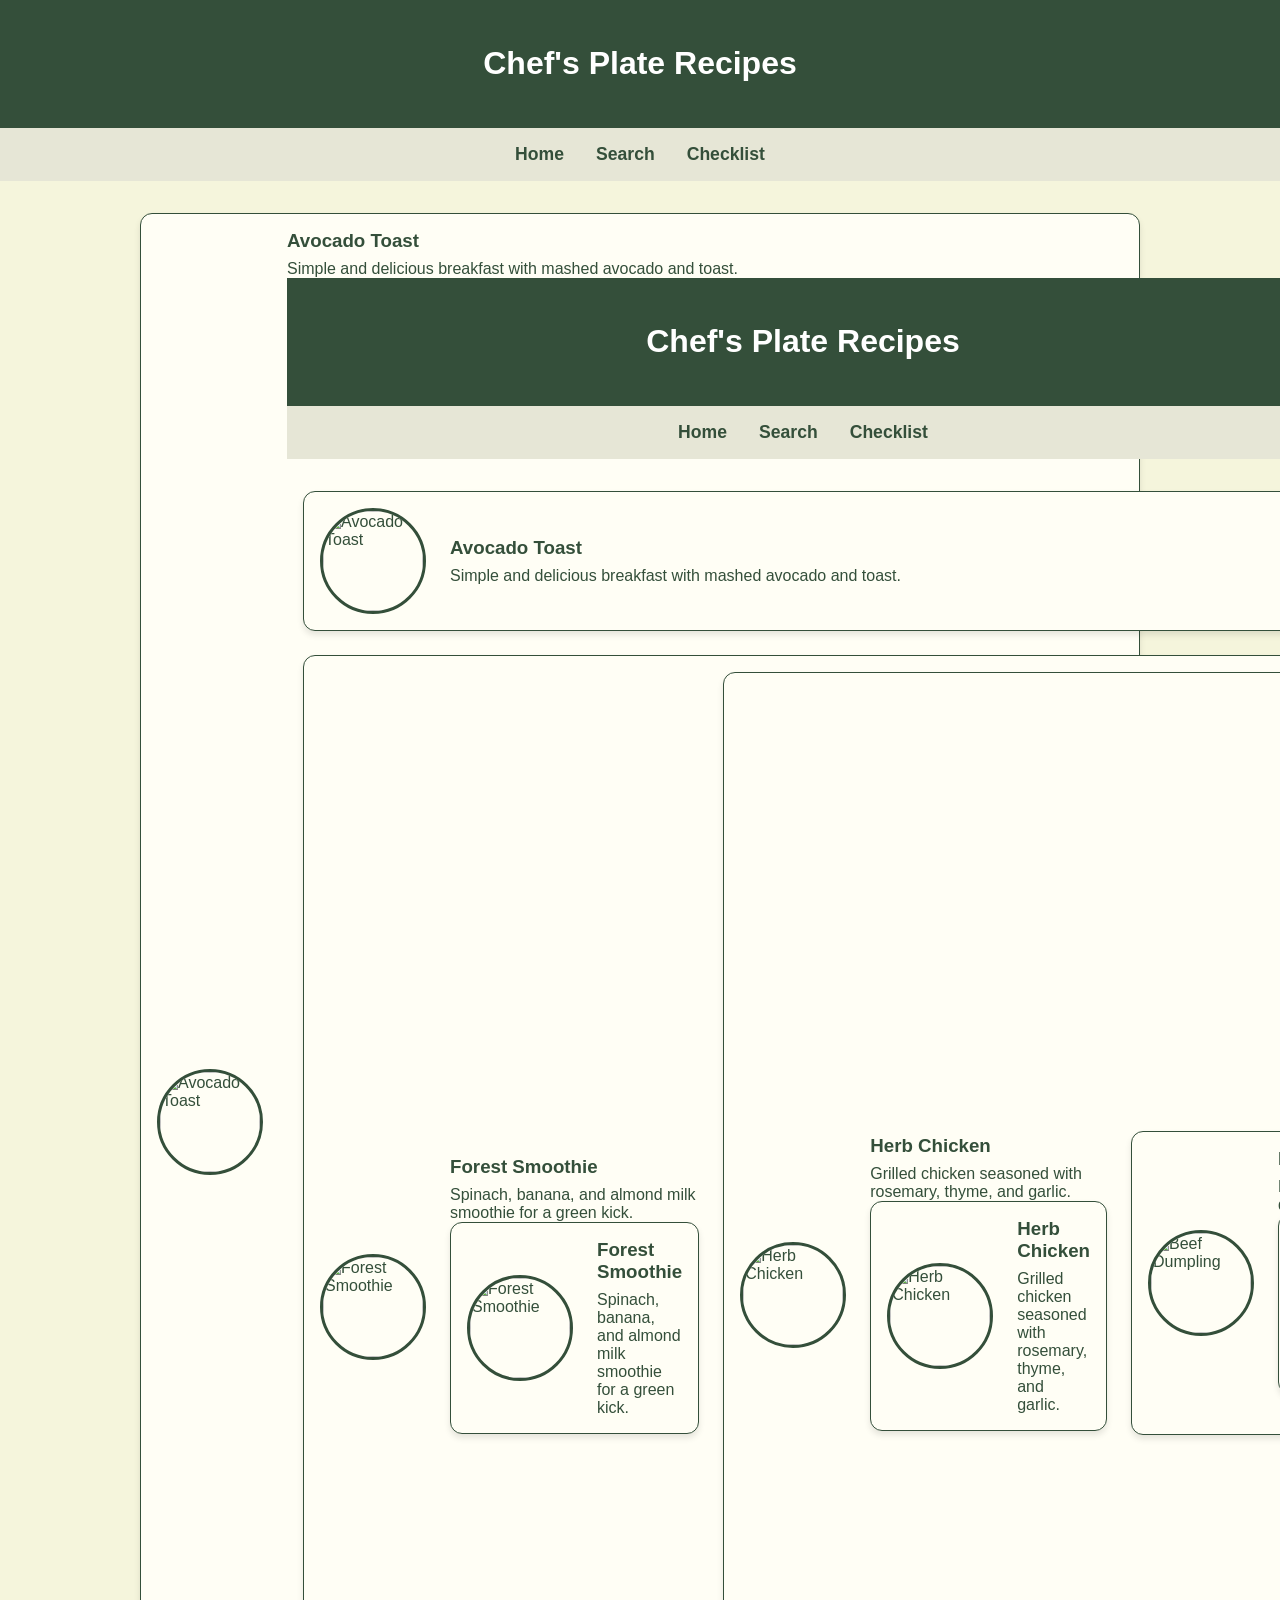
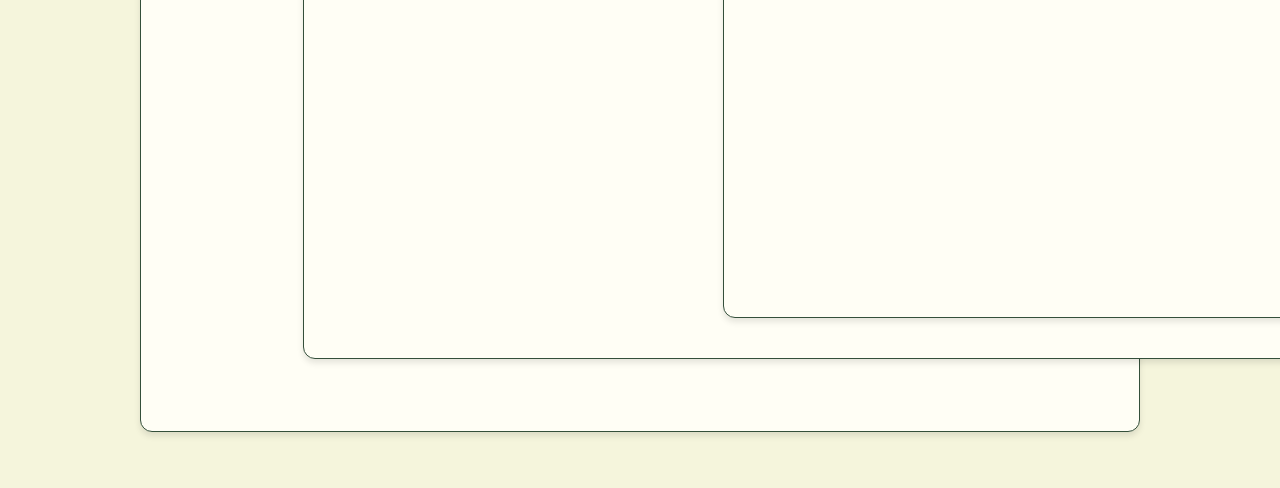
==== commit c528e553: "Update Index.html" ====
--- a/Index.html
+++ b/Index.html
@@ -1,21 +1,29 @@
-<!DOCTYPE html>
-<html lang="en">
-<head>
-  <meta charset="UTF-8" />
+<title>Chef's Plate Recipes</title>
   <meta name="viewport" content="width=device-width, initial-scale=1.0" />
-  <title>Chef's Plate Recipes</title>
   <style>
+    :root {
+      --main-green: #344F3A;
+      --light-bg: #f7f7ed;
+      --card-bg: #ffffff;
+      --accent: #a0c4a8;
+    }
+
+    /* Base Styles */
     body {
       margin: 0;
       font-family: 'Segoe UI', sans-serif;
+      background-color: var(--light-bg);
+      color: var(--main-green);
       background-color: #f5f5dc;
       color: #344F3A;
     }
 
     header {
+      background-color: var(--main-green);
       background-color: #344F3A;
       color: #fff;
       padding: 1rem;
+      padding: 1.5rem 1rem;
       text-align: center;
     }
 
@@ -23,104 +31,183 @@
       display: flex;
       justify-content: center;
       gap: 2rem;
-      margin: 1rem 0;
+      background-color: #eaeae0;
+      padding: 1rem;
+      background-color: #e6e6d6;
+      padding: 1rem 0;
     }
 
     nav a {
       text-decoration: none;
+      color: var(--main-green);
       color: #344F3A;
       font-weight: bold;
-      cursor: pointer;
+      font-size: 1.1rem;
+      transition: color 0.3s;
     }
 
     nav a:hover {
-      text-decoration: underline;
+      color: #000;
+      color: #2e8b57;
     }
 
     .container {
-      max-width: 800px;
+      max-width: 1000px;
       margin: 0 auto;
+      padding: 2rem;
+      padding: 2rem 1rem;
+    }
+
+    .section {
+@@ -59,217 +54,275 @@
+      display: block;
+    }
+
+    /* Recipe Cards */
+    .recipe {
+      display: flex;
+      gap: 1rem;
+      background-color: var(--card-bg);
+      border-radius: 10px;
+      border: 1px solid #344F3A;
+      border-radius: 12px;
       padding: 1rem;
-    }
-
-    .section {
-      display: none;
-    }
-
-    .active {
-      display: block;
-    }
-
+      margin-bottom: 1.5rem;
+      box-shadow: 0 2px 8px rgba(0, 0, 0, 0.05);
+      transition: transform 0.2s ease;
+      background-color: #fffef5;
+      display: flex;
+      align-items: center;
+      gap: 1.5rem;
+      box-shadow: 0 4px 6px rgba(0, 0, 0, 0.1);
+      transition: transform 0.2s;
+    }
+
+    .recipe:hover {
+      transform: scale(1.01);
+      transform: scale(1.02);
+    }
+
+    .recipe img {
+      width: 100px;
+      height: 100px;
+      object-fit: cover;
+      border-radius: 50%;
+      border: 2px solid var(--main-green);
+      border: 3px solid #344F3A;
+    }
+
+    .recipe h3 {
+      margin: 0 0 0.5rem 0;
+    }
+
+    .recipe p {
+      margin: 0;
+    }
+
+    /* Search Section */
     .search-bar {
       display: flex;
-      margin-bottom: 1rem;
+      margin-bottom: 1.5rem;
+      margin-bottom: 2rem;
     }
 
     .search-bar input {
       flex: 1;
       padding: 0.5rem;
+      border: 1px solid var(--main-green);
+      border-radius: 4px 0 0 4px;
+      padding: 0.75rem;
       border: 1px solid #344F3A;
-      border-radius: 4px 0 0 4px;
+      border-radius: 8px 0 0 8px;
+      font-size: 1rem;
     }
 
     .search-bar button {
       padding: 0.5rem 1rem;
+      background-color: var(--main-green);
+      padding: 0.75rem 1.5rem;
       background-color: #344F3A;
       color: white;
       border: none;
       border-radius: 0 4px 4px 0;
+      border-radius: 0 8px 8px 0;
       cursor: pointer;
-    }
-
-    .recipe {
-      border: 1px solid #344F3A;
-      border-radius: 6px;
-      padding: 1rem;
-      margin-bottom: 1rem;
+      font-size: 1rem;
+      transition: background-color 0.3s;
+    }
+
+    .search-bar button:hover {
+      background-color: #2e8b57;
+    }
+
+    /* Checklist Section */
+    .checklist-container {
+      background-color: #ffffff;
+      padding: 30px 40px;
       background-color: #fffef5;
-      cursor: pointer;
-    }
-
-    .recipe img {
-      width: 100%;
-      max-width: 300px;
-      height: auto;
-      border-radius: 8px;
-      margin-bottom: 0.5rem;
-    }
-
-    .recipe-detail {
-      display: none;
-      padding: 0.5rem 1rem;
-      background-color: #eef2e6;
-      border-left: 4px solid #344F3A;
-    }
-
-    .checklist-container {
-      background-color: white;
-      padding: 30px 40px;
+      padding: 2rem;
       border-radius: 16px;
       box-shadow: 0 4px 20px rgba(0, 0, 0, 0.05);
-      max-width: 400px;
-      margin: 2rem auto;
+      max-width: 500px;
+      margin: 0 auto;
+      box-shadow: 0 4px 12px rgba(0, 0, 0, 0.05);
+    }
+
+    .checklist-container h2 {
+      font-size: 24px;
+      margin-bottom: 20px;
+      text-align: center;
+      margin-bottom: 1.5rem;
+      font-size: 1.8rem;
+    }
+
+    .checklist {
+      display: flex;
+      flex-direction: column;
+      gap: 15px;
+      gap: 1rem;
+    }
+
+    .checklist label {
+      display: flex;
+      align-items: center;
+      font-size: 18px;
+      font-size: 1.1rem;
+      cursor: pointer;
+      position: relative;
+      padding-left: 2.5rem;
+    }
+
+    .checklist input[type="checkbox"] {
+      display: none;
+      position: absolute;
+      opacity: 0;
+      cursor: pointer;
     }
 
     .custom-checkbox {
       width: 20px;
+      position: absolute;
+      left: 0;
+      top: 50%;
+      transform: translateY(-50%);
       height: 20px;
       border-radius: 50%;
-      border: 2px solid #344F3A;
+      border: 2px solid var(--main-green);
       margin-right: 15px;
       position: relative;
+      width: 20px;
       background-color: transparent;
       transition: background-color 0.3s ease;
-    }
-
-    .checklist input[type="checkbox"] {
-      display: none;
+      border: 2px solid #344F3A;
+      border-radius: 50%;
+      transition: background-color 0.3s;
     }
 
     .checklist input[type="checkbox"]:checked + .custom-checkbox {
+      background-color: var(--main-green);
+    .checklist input[type="checkbox"]:checked ~ .custom-checkbox {
       background-color: #344F3A;
     }
 
@@ -131,16 +218,61 @@
       top: 50%;
       left: 50%;
       transform: translate(-50%, -55%) scale(0);
+      transform: translate(-50%, -50%) scale(0);
+      color: white;
       font-size: 14px;
       transition: transform 0.2s ease;
     }
 
     .checklist input[type="checkbox"]:checked + .custom-checkbox::after {
       transform: translate(-50%, -55%) scale(1);
+    .checklist input[type="checkbox"]:checked ~ .custom-checkbox::after {
+      transform: translate(-50%, -50%) scale(1);
+    }
+
+    /* Responsive Design */
+    @media (max-width: 600px) {
+      .recipe {
+        flex-direction: column;
+        align-items: flex-start;
+      }
+
+      .search-bar {
+        flex-direction: column;
+      }
+
+      .search-bar input,
+      .search-bar button {
+        width: 100%;
+        border-radius: 8px;
+      }
+
+      .search-bar button {
+        margin-top: 0.5rem;
+      }
     }
   </style>
 </head>
 <body>
+
+<header>
+  <h1>Chef's Plate Recipes</h1>
+</header>
+
+<nav>
+  <a onclick="showSection('home')">Home</a>
+  <a onclick="showSection('search')">Search</a>
+  <a onclick="showSection('checklist')">Checklist</a>
+</nav>
+
+<div class="container">
+  <!-- Home Section -->
+  <div id="home" class="section active">
+    <div class="recipe" data-title="Avocado Toast">
+      <img src="https://media.gettyimages.com/id/1251583567/photo/toasts-of-dark-bread-with-avocado-slices-red-tomatoes-fried-egg-and-microgreen-top-view-with.jpg?s=612x612&w=0&k=20&c=mQfW5zvZhNDWJyHYRyfWkAptg5NVJNYzn84XAdib5jc=" alt="Avocado Toast" />
+      <div>
+        <h3>Avocado Toast</h3>
+        <p>Simple and delicious breakfast with mashed avocado and toast.</p>
   <header>
     <h1>Chef's Plate Recipes</h1>
   </header>
@@ -154,92 +286,181 @@
   <div class="container">
     <!-- Home Section -->
     <div id="home" class="section active">
-      <div class="recipe" onclick="toggleDetail(this)">
-        <img src="https://media.gettyimages.com/id/1251583567/photo/toasts-of-dark-bread-with-avocado-slices-red-tomatoes-fried-egg-and-microgreen-top-view-with.jpg?s=612x612&w=0&k=20&c=mQfW5zvZhNDWJyHYRyfWkAptg5NVJNYzn84XAdib5jc=" alt="Avocado Toast">
-        <h3>Avocado Toast</h3>
-        <div class="recipe-detail">
-          <strong>Ingredients:</strong> Avocado, Bread, Egg, Tomato, Microgreens<br>
-          <strong>Instructions:</strong> Toast bread, mash avocado, top with egg, tomato, and greens.
+      <div class="recipe" data-title="Avocado Toast">
+        <img src="https://media.gettyimages.com/id/1251583567/photo/toasts-of-dark-bread-with-avocado-slices-red-tomatoes-fried-egg-and-microgreen-top-view-with.jpg?s=612x612&w=0&k=20&c=mQfW5zvZhNDWJyHYRyfWkAptg5NVJNYzn84XAdib5jc=" alt="Avocado Toast" />
+        <div>
+          <h3>Avocado Toast</h3>
+          <p>Simple and delicious breakfast with mashed avocado and toast.</p>
         </div>
       </div>
-      <div class="recipe" onclick="toggleDetail(this)">
-        <img src="https://www.cookingclassy.com/wp-content/uploads/2019/07/green-smoothie-10.jpg" alt="Forest Smoothie">
+    </div>
+    <div class="recipe" data-title="Forest Smoothie">
+      <img src="https://www.cookingclassy.com/wp-content/uploads/2019/07/green-smoothie-10.jpg" alt="Forest Smoothie" />
+      <div>
         <h3>Forest Smoothie</h3>
-        <div class="recipe-detail">
-          <strong>Ingredients:</strong> Spinach, Banana, Almond Milk<br>
-          <strong>Instructions:</strong> Blend all ingredients until smooth.
+        <p>Spinach, banana, and almond milk smoothie for a green kick.</p>
+      <div class="recipe" data-title="Forest Smoothie">
+        <img src="https://www.cookingclassy.com/wp-content/uploads/2019/07/green-smoothie-10.jpg" alt="Forest Smoothie" />
+        <div>
+          <h3>Forest Smoothie</h3>
+          <p>Spinach, banana, and almond milk smoothie for a green kick.</p>
         </div>
       </div>
-      <div class="recipe" onclick="toggleDetail(this)">
-        <img src="https://www.paleorunningmomma.com/wp-content/uploads/2020/12/creamy-garlic-herb-chicken_-14.jpg" alt="Herb Chicken">
+    </div>
+    <div class="recipe" data-title="Herb Chicken">
+      <img src="https://www.paleorunningmomma.com/wp-content/uploads/2020/12/creamy-garlic-herb-chicken_-14.jpg" alt="Herb Chicken" />
+      <div>
         <h3>Herb Chicken</h3>
-        <div class="recipe-detail">
-          <strong>Ingredients:</strong> Chicken, Garlic, Thyme, Rosemary<br>
-          <strong>Instructions:</strong> Grill seasoned chicken until fully cooked.
+        <p>Grilled chicken seasoned with rosemary, thyme, and garlic.</p>
+      <div class="recipe" data-title="Herb Chicken">
+        <img src="https://www.paleorunningmomma.com/wp-content/uploads/2020/12/creamy-garlic-herb-chicken_-14.jpg" alt="Herb Chicken" />
+        <div>
+          <h3>Herb Chicken</h3>
+          <p>Grilled chicken seasoned with rosemary, thyme, and garlic.</p>
         </div>
       </div>
     </div>
-
+    <div class="recipe" data-title="Beef Dumpling in Soup">
+      <img src="https://www.marionskitchen.com/wp-content/uploads/2021/08/Northern-Chinese-Beef-Dumplings2914.jpg" alt="Beef Dumpling" />
+      <div>
+        <h3>Beef Dumpling in Soup</h3>
+        <p>Hot and sour soup with beef dumplings.</p>
+      <div class="recipe" data-title="Beef Dumpling in Soup">
+        <img src="https://www.marionskitchen.com/wp-content/uploads/2021/08/Northern-Chinese-Beef-Dumplings2914.jpg" alt="Beef Dumpling" />
+        <div>
+          <h3>Beef Dumpling in Soup</h3>
+          <p>Hot and sour soup with beef dumplings.</p>
+        </div>
+      </div>
+    </div>
+  </div>
+
+  <!-- Search Section -->
+  <div id="search" class="section">
+    <div class="search-bar">
+      <input type="text" id="searchInput" placeholder="Search recipes..." oninput="filterRecipes()" />
+      <button onclick="filterRecipes()">Search</button>
+    </div>
+    <div id="searchResults">
+      <!-- Results will appear here -->
     <!-- Search Section -->
     <div id="search" class="section">
       <div class="search-bar">
         <input type="text" id="searchInput" placeholder="Search recipes..." oninput="filterRecipes()" />
         <button onclick="filterRecipes()">Search</button>
       </div>
-      <div id="searchResults"></div>
-    </div>
-
+      <div id="searchResults">
+        <!-- Results populated by JS -->
+      </div>
+    </div>
+  </div>
+
+  <!-- Checklist Section -->
+  <div id="checklist" class="section">
+    <div class="checklist-container">
+      <h2>Ingredient Checklist</h2>
+      <div class="checklist">
+        <label><input type="checkbox" /><span class="custom-checkbox"></span> Avocados</label>
+        <label><input type="checkbox" /><span class="custom-checkbox"></span> Bread</label>
+        <label><input type="checkbox" /><span class="custom-checkbox"></span> Spinach</label>
+        <label><input type="checkbox" /><span class="custom-checkbox"></span> Bananas</label>
+        <label><input type="checkbox" /><span class="custom-checkbox"></span> Almond Milk</label>
+        <label><input type="checkbox" /><span class="custom-checkbox"></span> Chicken</label>
+        <label><input type="checkbox" /><span class="custom-checkbox"></span> Garlic</label>
+        <label><input type="checkbox" /><span class="custom-checkbox"></span> Thyme</label>
+        <label><input type="checkbox" /><span class="custom-checkbox"></span> Rosemary</label>
     <!-- Checklist Section -->
     <div id="checklist" class="section">
       <div class="checklist-container">
         <h2>Ingredient Checklist</h2>
         <div class="checklist">
-          <label><input type="checkbox" /><span class="custom-checkbox"></span> Avocados</label>
-          <label><input type="checkbox" /><span class="custom-checkbox"></span> Bread</label>
-          <label><input type="checkbox" /><span class="custom-checkbox"></span> Spinach</label>
-          <label><input type="checkbox" /><span class="custom-checkbox"></span> Bananas</label>
-          <label><input type="checkbox" /><span class="custom-checkbox"></span> Almond Milk</label>
-          <label><input type="checkbox" /><span class="custom-checkbox"></span> Chicken</label>
-          <label><input type="checkbox" /><span class="custom-checkbox"></span> Garlic</label>
-          <label><input type="checkbox" /><span class="custom-checkbox"></span> Thyme</label>
-          <label><input type="checkbox" /><span class="custom-checkbox"></span> Rosemary</label>
+          <label>
+            <input type="checkbox" />
+            <span class="custom-checkbox"></span>
+            Avocados
+          </label>
+          <label>
+            <input type="checkbox" />
+            <span class="custom-checkbox"></span>
+            Bread
+          </label>
+          <label>
+            <input type="checkbox" />
+            <span class="custom-checkbox"></span>
+            Spinach
+          </label>
+          <label>
+            <input type="checkbox" />
+            <span class="custom-checkbox"></span>
+            Bananas
+          </label>
+          <label>
+            <input type="checkbox" />
+            <span class="custom-checkbox"></span>
+            Almond Milk
+          </label>
+          <label>
+            <input type="checkbox" />
+            <span class="custom-checkbox"></span>
+            Chicken
+          </label>
+          <label>
+            <input type="checkbox" />
+            <span class="custom-checkbox"></span>
+            Garlic
+          </label>
+          <label>
+            <input type="checkbox" />
+            <span class="custom-checkbox"></span>
+            Thyme
+          </label>
+          <label>
+            <input type="checkbox" />
+            <span class="custom-checkbox"></span>
+            Rosemary
+          </label>
         </div>
       </div>
     </div>
   </div>
+</div>
+
+<script>
+  function showSection(id) {
+    document.querySelectorAll('.section').forEach(section => {
+      section.classList.remove('active');
+    });
+    document.getElementById(id).classList.add('active');
+  }
+
+  function filterRecipes() {
+    const input = document.getElementById("searchInput").value.toLowerCase();
+    const recipes = document.querySelectorAll("#home .recipe");
+    const resultsContainer = document.getElementById("searchResults");
+    resultsContainer.innerHTML = "";
+
+    recipes.forEach(recipe => {
+      const title = recipe.getAttribute("data-title").toLowerCase();
+      if (title.includes(input)) {
+        const clone = recipe.cloneNode(true);
+        resultsContainer.appendChild(clone);
+      }
+    });
+
+    if (!resultsContainer.hasChildNodes()) {
+      resultsContainer.innerHTML = "<p>No matching recipes found.</p>";
+    }
+  }
+</script>
+
+</body>
+</html>
+
 
   <script>
     function showSection(id) {
       document.querySelectorAll('.section').forEach(section => {
         section.classList.remove('active');
       });
-      document.getElementById(id).classList.add('active');
-    }
-
-    function filterRecipes() {
-      const input = document.getElementById("searchInput").value.toLowerCase();
-      const recipes = document.querySelectorAll("#home .recipe");
-      const resultsContainer = document.getElementById("searchResults");
-      resultsContainer.innerHTML = "";
-
-      recipes.forEach(recipe => {
-        const title = recipe.querySelector("h3").textContent.toLowerCase();
-        if (title.includes(input)) {
-          const clone = recipe.cloneNode(true);
-          clone.onclick = () => toggleDetail(clone);
-          resultsContainer.appendChild(clone);
-        }
-      });
-
-      if (!resultsContainer.hasChildNodes()) {
-        resultsContainer.innerHTML = "<p>No matching recipes found.</p>";
-      }
-    }
-
-    function toggleDetail(element) {
-      const detail = element.querySelector(".recipe-detail");
-      detail.style.display = detail.style.display === "block" ? "none" : "block";
-    }
-  </script>
-</body>
-</html>
+      document
+::contentReference[oaicite:0]{index=0}
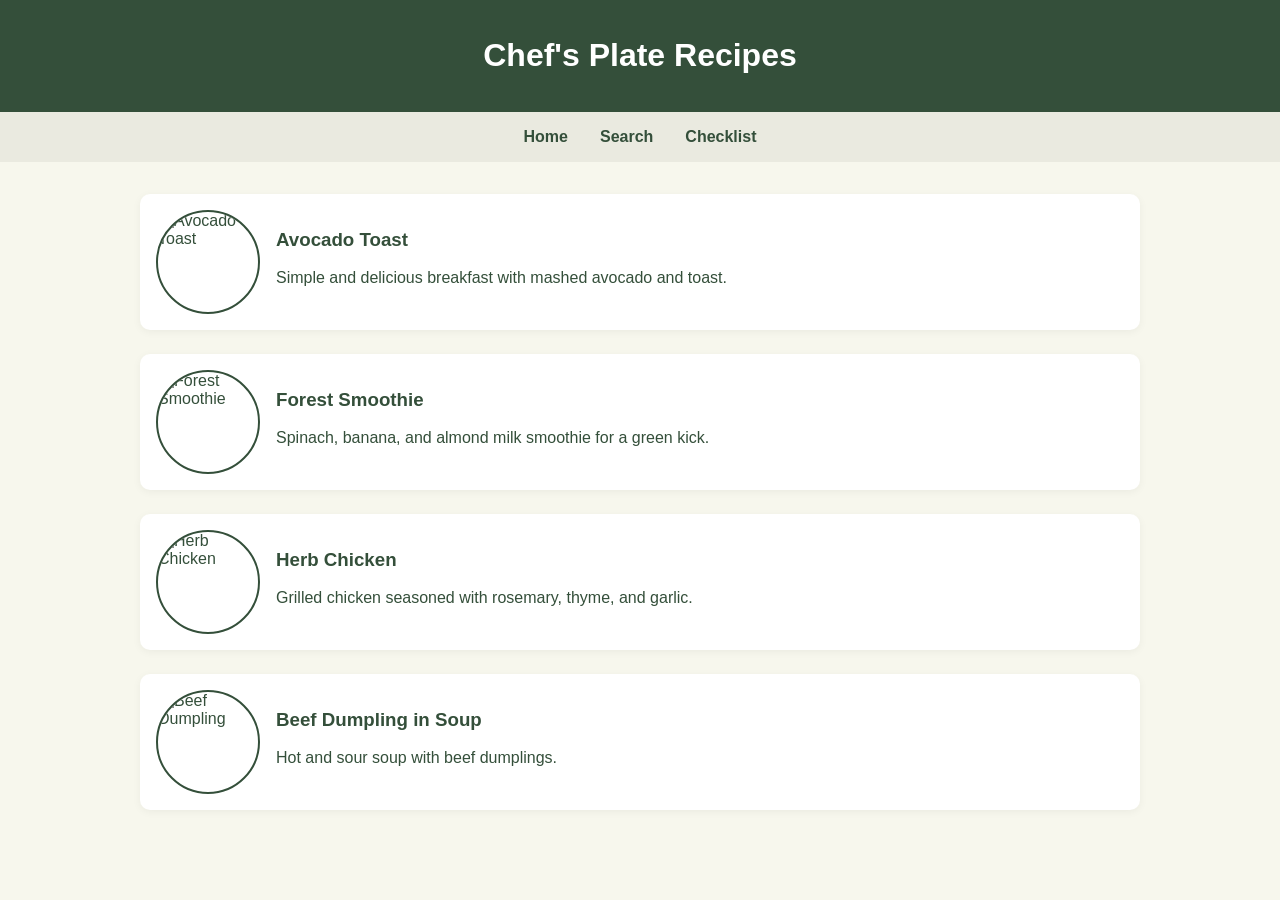
==== commit 31cfb82c: "Update Index.html" ====
--- a/Index.html
+++ b/Index.html
@@ -1,4 +1,8 @@
-<title>Chef's Plate Recipes</title>
+<!DOCTYPE html>
+<html lang="en">
+<head>
+  <meta charset="UTF-8" />
+  <title>Chef's Plate Recipes</title>
   <meta name="viewport" content="width=device-width, initial-scale=1.0" />
   <style>
     :root {
@@ -8,22 +12,17 @@
       --accent: #a0c4a8;
     }
 
-    /* Base Styles */
     body {
       margin: 0;
       font-family: 'Segoe UI', sans-serif;
       background-color: var(--light-bg);
       color: var(--main-green);
-      background-color: #f5f5dc;
-      color: #344F3A;
     }
 
     header {
       background-color: var(--main-green);
-      background-color: #344F3A;
       color: #fff;
       padding: 1rem;
-      padding: 1.5rem 1rem;
       text-align: center;
     }
 
@@ -33,59 +32,46 @@
       gap: 2rem;
       background-color: #eaeae0;
       padding: 1rem;
-      background-color: #e6e6d6;
-      padding: 1rem 0;
     }
 
     nav a {
       text-decoration: none;
       color: var(--main-green);
-      color: #344F3A;
       font-weight: bold;
-      font-size: 1.1rem;
       transition: color 0.3s;
     }
 
     nav a:hover {
       color: #000;
-      color: #2e8b57;
     }
 
     .container {
       max-width: 1000px;
       margin: 0 auto;
       padding: 2rem;
-      padding: 2rem 1rem;
     }
 
     .section {
-@@ -59,217 +54,275 @@
+      display: none;
+    }
+
+    .active {
       display: block;
     }
 
-    /* Recipe Cards */
     .recipe {
       display: flex;
       gap: 1rem;
       background-color: var(--card-bg);
       border-radius: 10px;
-      border: 1px solid #344F3A;
-      border-radius: 12px;
       padding: 1rem;
       margin-bottom: 1.5rem;
       box-shadow: 0 2px 8px rgba(0, 0, 0, 0.05);
       transition: transform 0.2s ease;
-      background-color: #fffef5;
-      display: flex;
-      align-items: center;
-      gap: 1.5rem;
-      box-shadow: 0 4px 6px rgba(0, 0, 0, 0.1);
-      transition: transform 0.2s;
     }
 
     .recipe:hover {
       transform: scale(1.01);
-      transform: scale(1.02);
     }
 
     .recipe img {
@@ -94,22 +80,11 @@
       object-fit: cover;
       border-radius: 50%;
       border: 2px solid var(--main-green);
-      border: 3px solid #344F3A;
-    }
-
-    .recipe h3 {
-      margin: 0 0 0.5rem 0;
-    }
-
-    .recipe p {
-      margin: 0;
-    }
-
-    /* Search Section */
+    }
+
     .search-bar {
       display: flex;
       margin-bottom: 1.5rem;
-      margin-bottom: 2rem;
     }
 
     .search-bar input {
@@ -117,98 +92,62 @@
       padding: 0.5rem;
       border: 1px solid var(--main-green);
       border-radius: 4px 0 0 4px;
-      padding: 0.75rem;
-      border: 1px solid #344F3A;
-      border-radius: 8px 0 0 8px;
-      font-size: 1rem;
     }
 
     .search-bar button {
       padding: 0.5rem 1rem;
       background-color: var(--main-green);
-      padding: 0.75rem 1.5rem;
-      background-color: #344F3A;
       color: white;
       border: none;
       border-radius: 0 4px 4px 0;
-      border-radius: 0 8px 8px 0;
       cursor: pointer;
-      font-size: 1rem;
-      transition: background-color 0.3s;
-    }
-
-    .search-bar button:hover {
-      background-color: #2e8b57;
-    }
-
-    /* Checklist Section */
+    }
+
     .checklist-container {
       background-color: #ffffff;
       padding: 30px 40px;
-      background-color: #fffef5;
-      padding: 2rem;
       border-radius: 16px;
       box-shadow: 0 4px 20px rgba(0, 0, 0, 0.05);
       max-width: 500px;
       margin: 0 auto;
-      box-shadow: 0 4px 12px rgba(0, 0, 0, 0.05);
     }
 
     .checklist-container h2 {
       font-size: 24px;
       margin-bottom: 20px;
       text-align: center;
-      margin-bottom: 1.5rem;
-      font-size: 1.8rem;
     }
 
     .checklist {
       display: flex;
       flex-direction: column;
       gap: 15px;
-      gap: 1rem;
     }
 
     .checklist label {
       display: flex;
       align-items: center;
       font-size: 18px;
-      font-size: 1.1rem;
       cursor: pointer;
-      position: relative;
-      padding-left: 2.5rem;
     }
 
     .checklist input[type="checkbox"] {
       display: none;
-      position: absolute;
-      opacity: 0;
-      cursor: pointer;
     }
 
     .custom-checkbox {
       width: 20px;
-      position: absolute;
-      left: 0;
-      top: 50%;
-      transform: translateY(-50%);
       height: 20px;
       border-radius: 50%;
       border: 2px solid var(--main-green);
       margin-right: 15px;
       position: relative;
-      width: 20px;
       background-color: transparent;
       transition: background-color 0.3s ease;
-      border: 2px solid #344F3A;
-      border-radius: 50%;
-      transition: background-color 0.3s;
     }
 
     .checklist input[type="checkbox"]:checked + .custom-checkbox {
       background-color: var(--main-green);
-    .checklist input[type="checkbox"]:checked ~ .custom-checkbox {
-      background-color: #344F3A;
     }
 
     .custom-checkbox::after {
@@ -218,38 +157,12 @@
       top: 50%;
       left: 50%;
       transform: translate(-50%, -55%) scale(0);
-      transform: translate(-50%, -50%) scale(0);
-      color: white;
       font-size: 14px;
       transition: transform 0.2s ease;
     }
 
     .checklist input[type="checkbox"]:checked + .custom-checkbox::after {
       transform: translate(-50%, -55%) scale(1);
-    .checklist input[type="checkbox"]:checked ~ .custom-checkbox::after {
-      transform: translate(-50%, -50%) scale(1);
-    }
-
-    /* Responsive Design */
-    @media (max-width: 600px) {
-      .recipe {
-        flex-direction: column;
-        align-items: flex-start;
-      }
-
-      .search-bar {
-        flex-direction: column;
-      }
-
-      .search-bar input,
-      .search-bar button {
-        width: 100%;
-        border-radius: 8px;
-      }
-
-      .search-bar button {
-        margin-top: 0.5rem;
-      }
     }
   </style>
 </head>
@@ -273,25 +186,6 @@
       <div>
         <h3>Avocado Toast</h3>
         <p>Simple and delicious breakfast with mashed avocado and toast.</p>
-  <header>
-    <h1>Chef's Plate Recipes</h1>
-  </header>
-
-  <nav>
-    <a onclick="showSection('home')">Home</a>
-    <a onclick="showSection('search')">Search</a>
-    <a onclick="showSection('checklist')">Checklist</a>
-  </nav>
-
-  <div class="container">
-    <!-- Home Section -->
-    <div id="home" class="section active">
-      <div class="recipe" data-title="Avocado Toast">
-        <img src="https://media.gettyimages.com/id/1251583567/photo/toasts-of-dark-bread-with-avocado-slices-red-tomatoes-fried-egg-and-microgreen-top-view-with.jpg?s=612x612&w=0&k=20&c=mQfW5zvZhNDWJyHYRyfWkAptg5NVJNYzn84XAdib5jc=" alt="Avocado Toast" />
-        <div>
-          <h3>Avocado Toast</h3>
-          <p>Simple and delicious breakfast with mashed avocado and toast.</p>
-        </div>
       </div>
     </div>
     <div class="recipe" data-title="Forest Smoothie">
@@ -299,12 +193,6 @@
       <div>
         <h3>Forest Smoothie</h3>
         <p>Spinach, banana, and almond milk smoothie for a green kick.</p>
-      <div class="recipe" data-title="Forest Smoothie">
-        <img src="https://www.cookingclassy.com/wp-content/uploads/2019/07/green-smoothie-10.jpg" alt="Forest Smoothie" />
-        <div>
-          <h3>Forest Smoothie</h3>
-          <p>Spinach, banana, and almond milk smoothie for a green kick.</p>
-        </div>
       </div>
     </div>
     <div class="recipe" data-title="Herb Chicken">
@@ -312,12 +200,6 @@
       <div>
         <h3>Herb Chicken</h3>
         <p>Grilled chicken seasoned with rosemary, thyme, and garlic.</p>
-      <div class="recipe" data-title="Herb Chicken">
-        <img src="https://www.paleorunningmomma.com/wp-content/uploads/2020/12/creamy-garlic-herb-chicken_-14.jpg" alt="Herb Chicken" />
-        <div>
-          <h3>Herb Chicken</h3>
-          <p>Grilled chicken seasoned with rosemary, thyme, and garlic.</p>
-        </div>
       </div>
     </div>
     <div class="recipe" data-title="Beef Dumpling in Soup">
@@ -325,12 +207,6 @@
       <div>
         <h3>Beef Dumpling in Soup</h3>
         <p>Hot and sour soup with beef dumplings.</p>
-      <div class="recipe" data-title="Beef Dumpling in Soup">
-        <img src="https://www.marionskitchen.com/wp-content/uploads/2021/08/Northern-Chinese-Beef-Dumplings2914.jpg" alt="Beef Dumpling" />
-        <div>
-          <h3>Beef Dumpling in Soup</h3>
-          <p>Hot and sour soup with beef dumplings.</p>
-        </div>
       </div>
     </div>
   </div>
@@ -343,15 +219,6 @@
     </div>
     <div id="searchResults">
       <!-- Results will appear here -->
-    <!-- Search Section -->
-    <div id="search" class="section">
-      <div class="search-bar">
-        <input type="text" id="searchInput" placeholder="Search recipes..." oninput="filterRecipes()" />
-        <button onclick="filterRecipes()">Search</button>
-      </div>
-      <div id="searchResults">
-        <!-- Results populated by JS -->
-      </div>
     </div>
   </div>
 
@@ -369,57 +236,6 @@
         <label><input type="checkbox" /><span class="custom-checkbox"></span> Garlic</label>
         <label><input type="checkbox" /><span class="custom-checkbox"></span> Thyme</label>
         <label><input type="checkbox" /><span class="custom-checkbox"></span> Rosemary</label>
-    <!-- Checklist Section -->
-    <div id="checklist" class="section">
-      <div class="checklist-container">
-        <h2>Ingredient Checklist</h2>
-        <div class="checklist">
-          <label>
-            <input type="checkbox" />
-            <span class="custom-checkbox"></span>
-            Avocados
-          </label>
-          <label>
-            <input type="checkbox" />
-            <span class="custom-checkbox"></span>
-            Bread
-          </label>
-          <label>
-            <input type="checkbox" />
-            <span class="custom-checkbox"></span>
-            Spinach
-          </label>
-          <label>
-            <input type="checkbox" />
-            <span class="custom-checkbox"></span>
-            Bananas
-          </label>
-          <label>
-            <input type="checkbox" />
-            <span class="custom-checkbox"></span>
-            Almond Milk
-          </label>
-          <label>
-            <input type="checkbox" />
-            <span class="custom-checkbox"></span>
-            Chicken
-          </label>
-          <label>
-            <input type="checkbox" />
-            <span class="custom-checkbox"></span>
-            Garlic
-          </label>
-          <label>
-            <input type="checkbox" />
-            <span class="custom-checkbox"></span>
-            Thyme
-          </label>
-          <label>
-            <input type="checkbox" />
-            <span class="custom-checkbox"></span>
-            Rosemary
-          </label>
-        </div>
       </div>
     </div>
   </div>
@@ -456,11 +272,3 @@
 </body>
 </html>
 
-
-  <script>
-    function showSection(id) {
-      document.querySelectorAll('.section').forEach(section => {
-        section.classList.remove('active');
-      });
-      document
-::contentReference[oaicite:0]{index=0}
